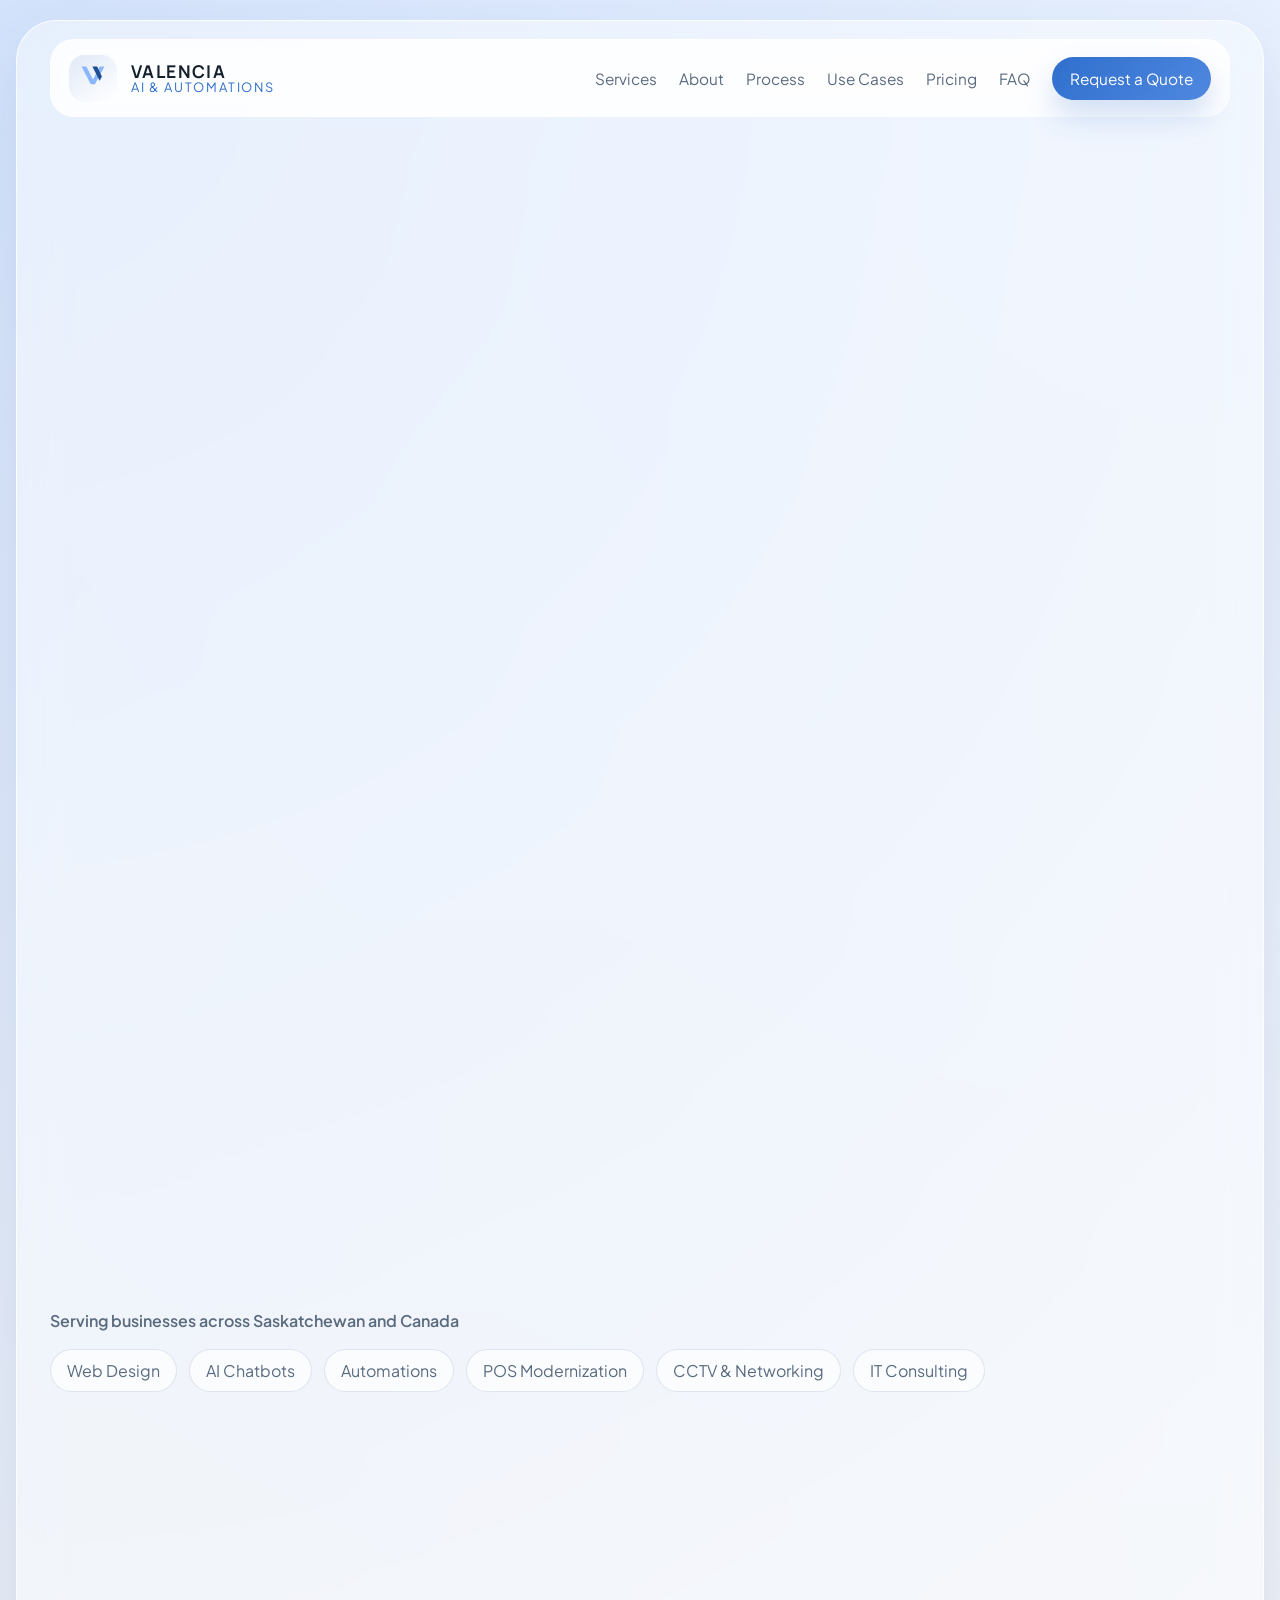
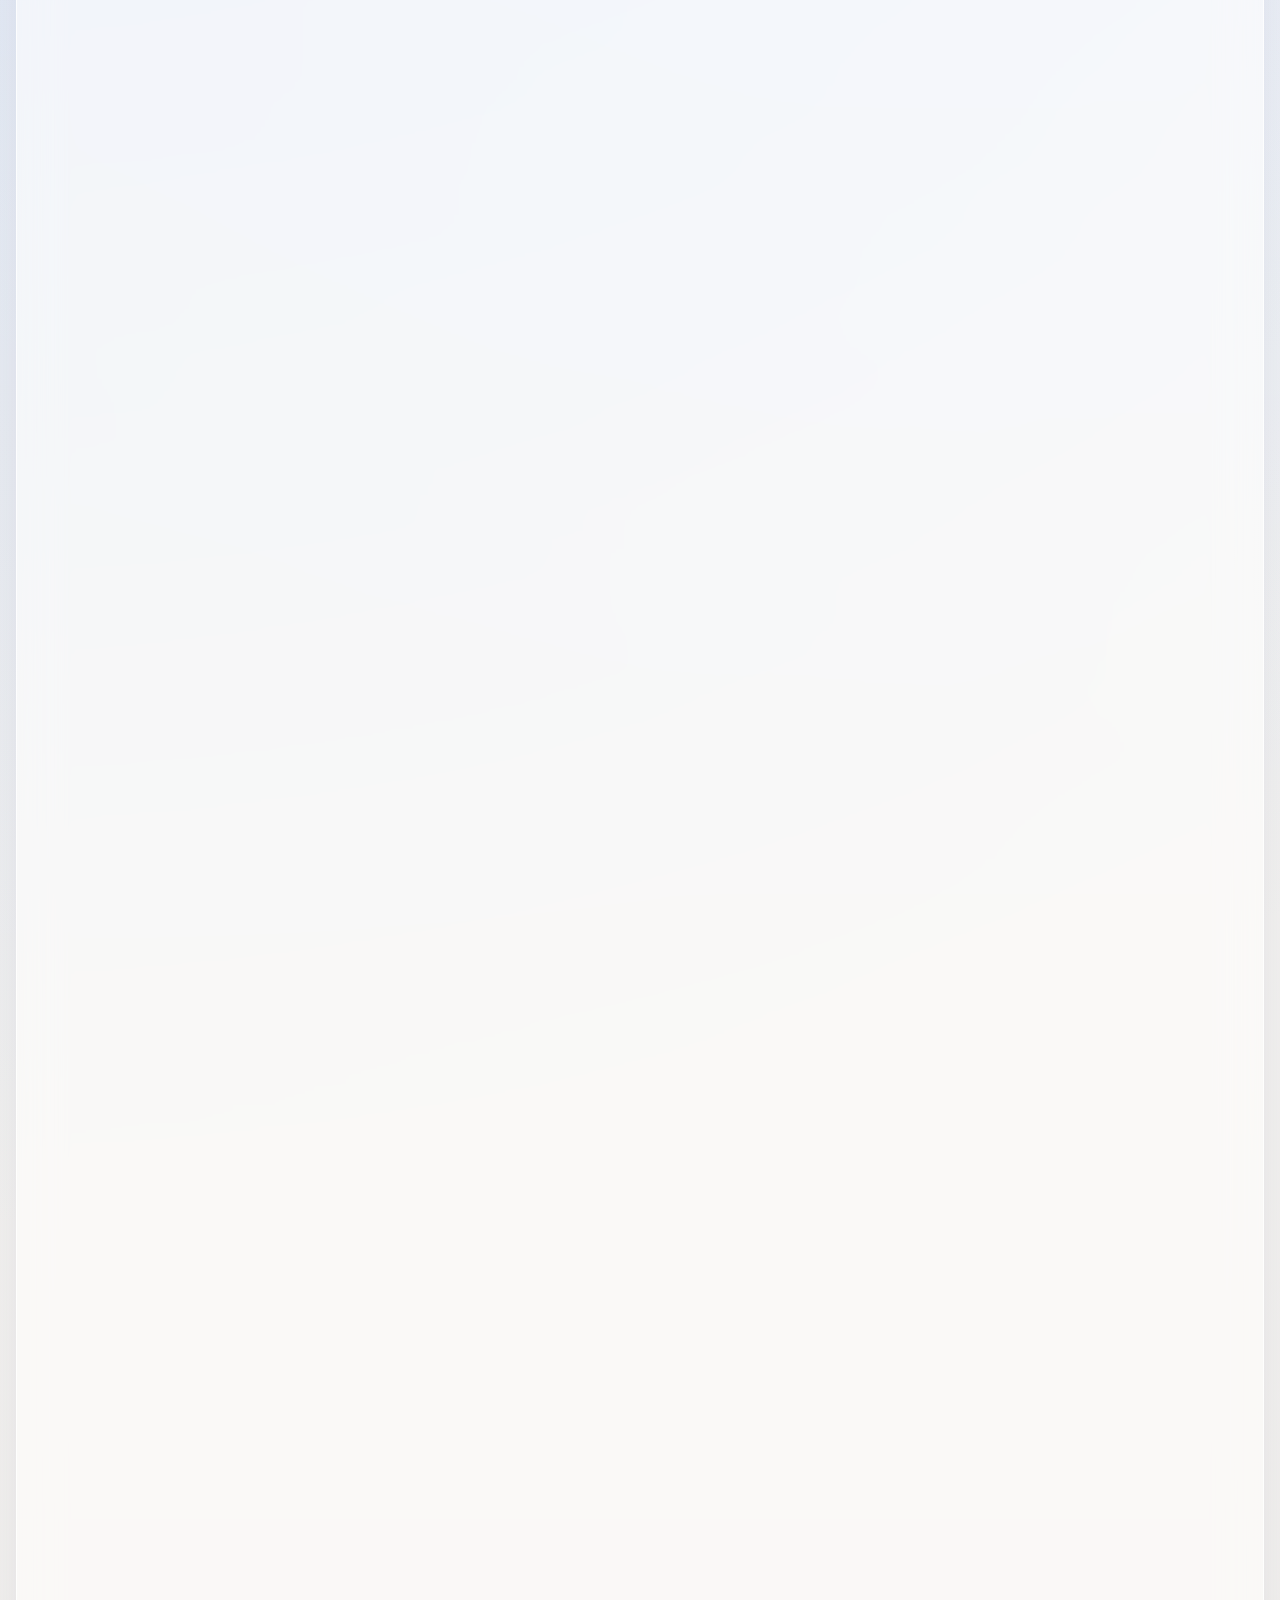
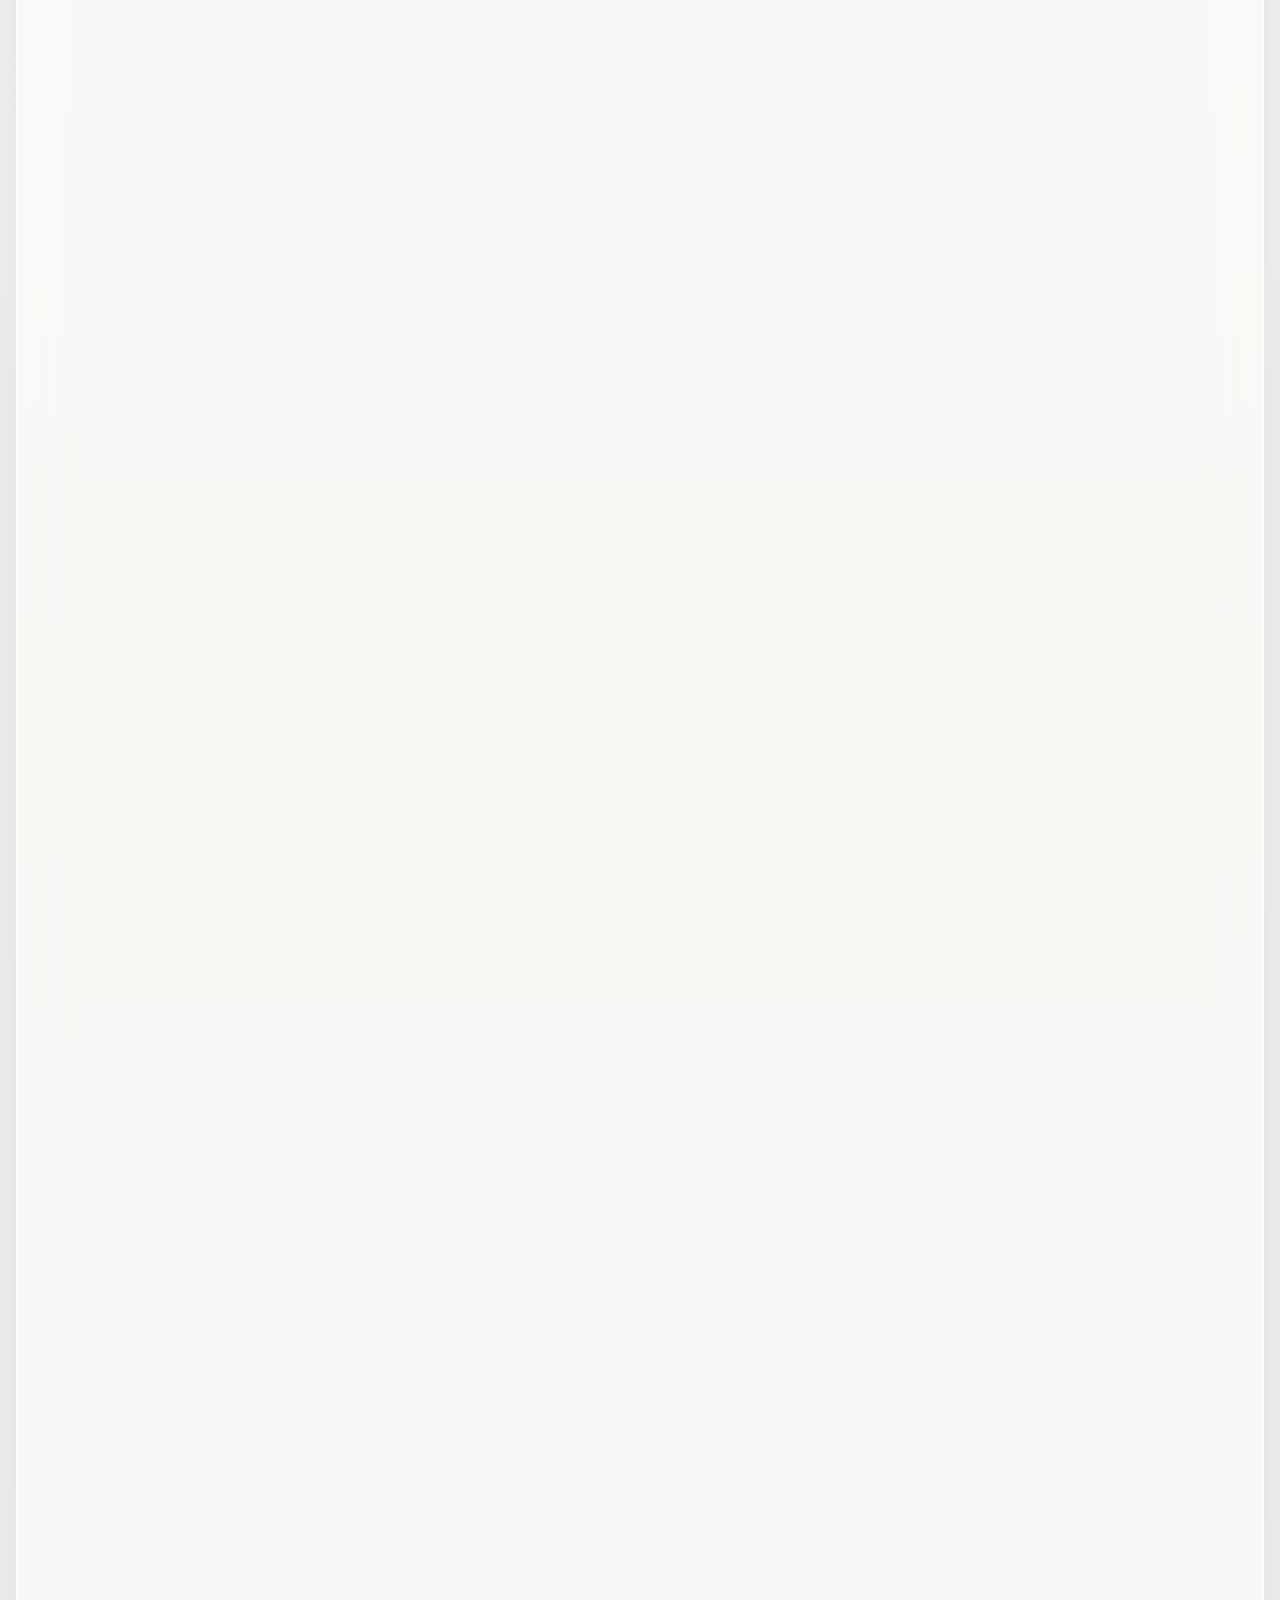
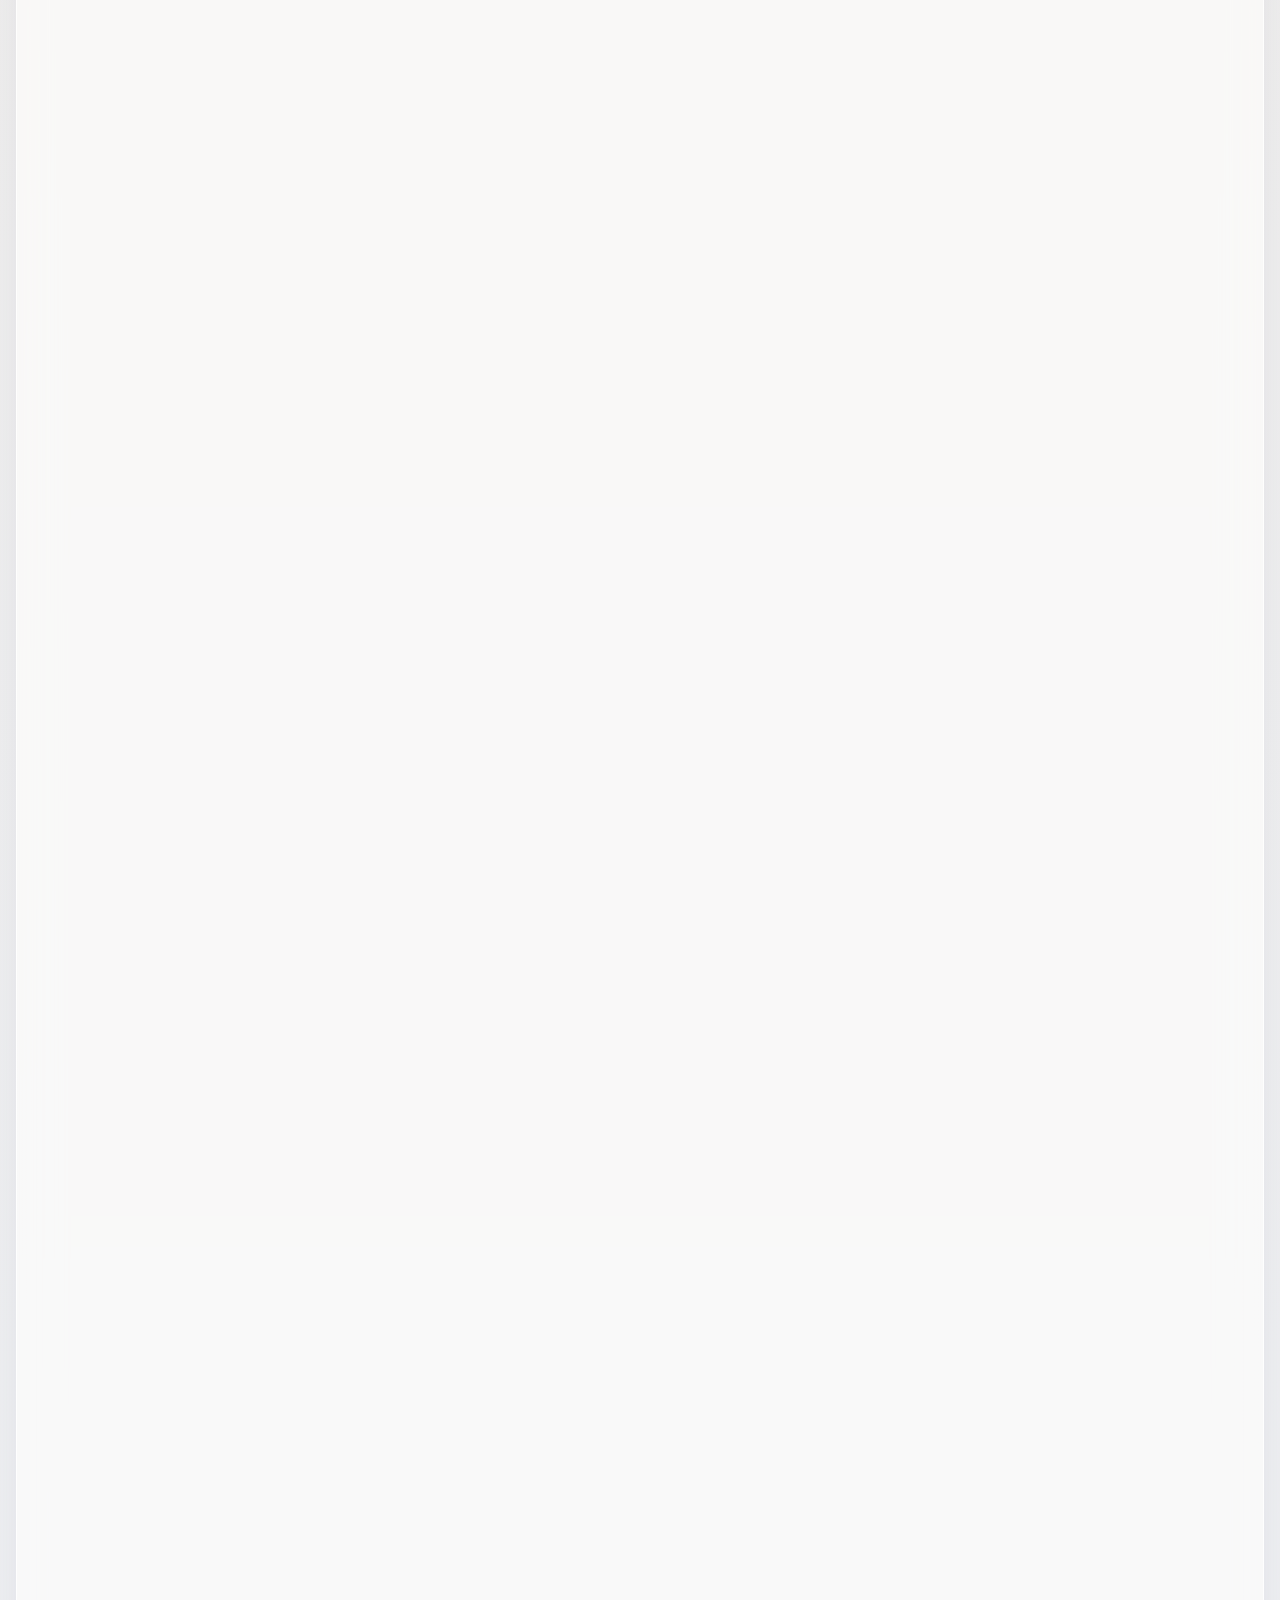
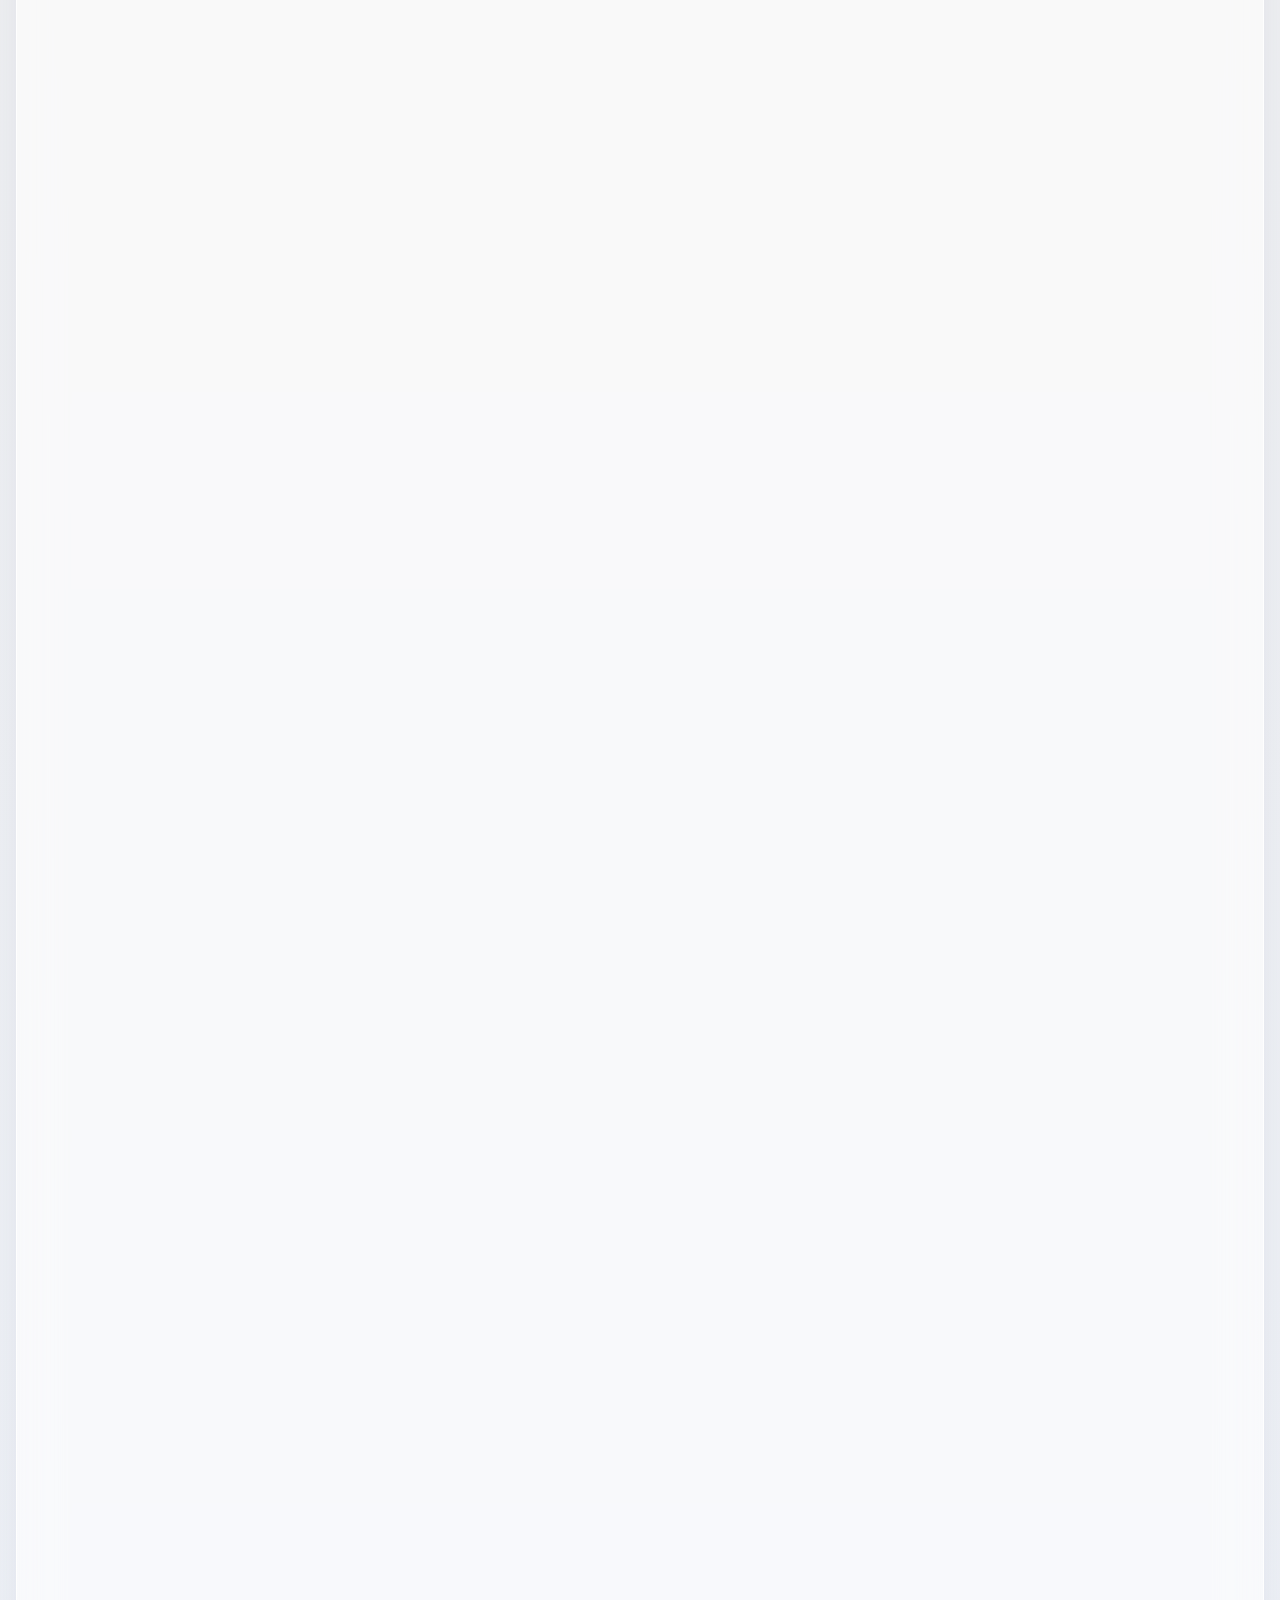
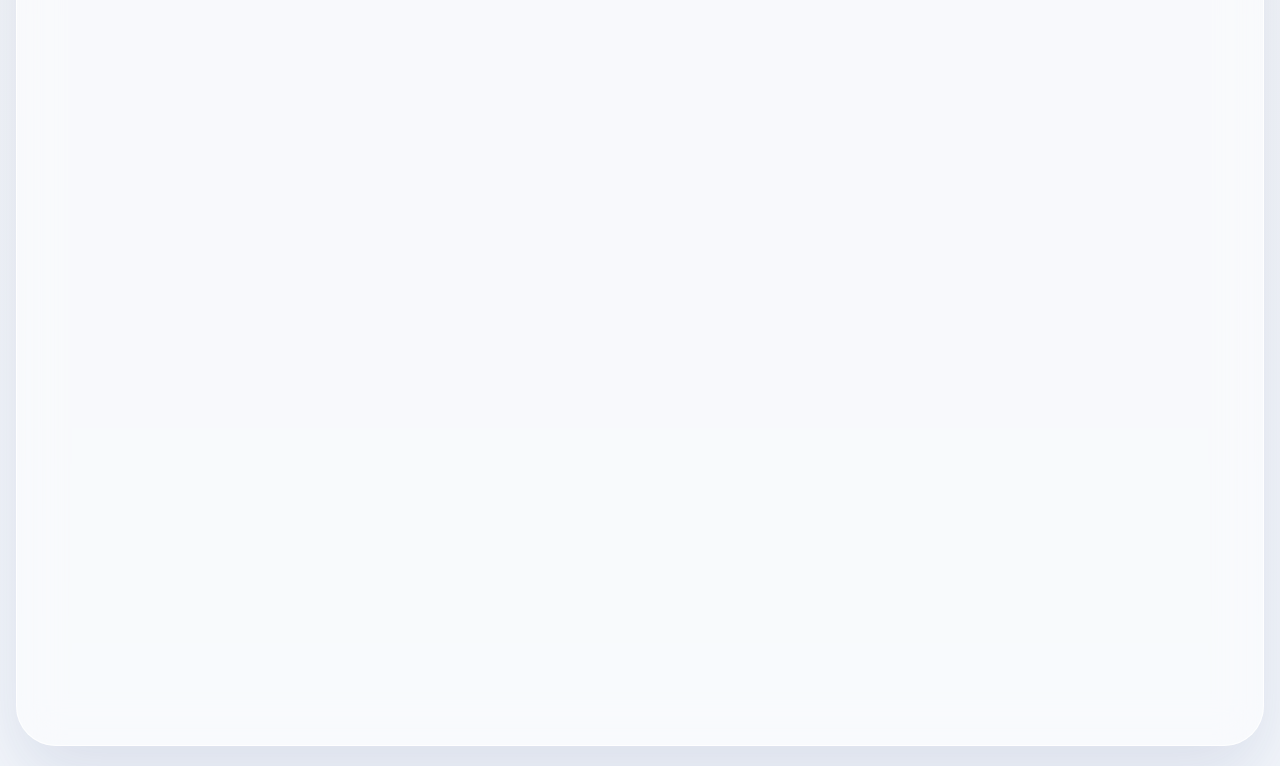
==== index.html @ fa6737b7 "Create Valencia AI & Automations website" ====
<!DOCTYPE html>
<html lang="en">
  <head>
    <meta charset="UTF-8" />
    <meta name="viewport" content="width=device-width, initial-scale=1.0" />
    <title>Valencia AI &amp; Automations</title>
    <meta
      name="description"
      content="Premium websites, AI chatbots, automations, and modern business systems for companies across Saskatchewan and Canada."
    />
    <link rel="preconnect" href="https://fonts.googleapis.com" />
    <link rel="preconnect" href="https://fonts.gstatic.com" crossorigin />
    <link
      href="https://fonts.googleapis.com/css2?family=Manrope:wght@500;600;700;800&family=Plus+Jakarta+Sans:wght@400;500;600;700&display=swap"
      rel="stylesheet"
    />
    <link rel="icon" href="./favicon.svg" type="image/svg+xml" />
    <link rel="stylesheet" href="./styles.css" />
  </head>
  <body>
    <div class="site-shell">
      <header class="site-header">
        <a class="brand" href="#top" aria-label="Valencia AI & Automations home">
          <span class="brand-mark" aria-hidden="true">
            <svg viewBox="0 0 88 72" role="img" aria-hidden="true">
              <path d="M8 8h15l21 41L65 8h15L50 64H37L8 8Z"></path>
              <path d="M42 8h15l15 31-7 14L42 8Z"></path>
            </svg>
          </span>
          <span class="brand-copy">
            <strong>Valencia</strong>
            <span>AI &amp; Automations</span>
          </span>
        </a>
        <button class="menu-toggle" type="button" aria-expanded="false" aria-controls="site-nav">
          <span></span>
          <span></span>
          <span></span>
          <span class="sr-only">Toggle navigation</span>
        </button>
        <nav class="site-nav" id="site-nav">
          <a href="#services">Services</a>
          <a href="#about">About</a>
          <a href="#process">Process</a>
          <a href="#use-cases">Use Cases</a>
          <a href="#pricing">Pricing</a>
          <a href="#faq">FAQ</a>
          <a href="#contact" class="nav-cta">Request a Quote</a>
        </nav>
      </header>

      <main id="top">
        <section class="hero section">
          <div class="hero-copy">
            <p class="eyebrow">Saskatchewan-based technology partner</p>
            <h1>Websites, AI, and business systems designed to make work feel lighter.</h1>
            <p class="hero-text">
              Valencia AI &amp; Automations helps Canadian businesses modernize how they show up,
              respond to customers, and run day to day operations with calm, dependable systems.
            </p>
            <div class="hero-actions">
              <a class="button button-primary" href="#contact">Request a Quote</a>
              <a class="button button-secondary" href="#services">View Services</a>
            </div>
            <ul class="hero-points" aria-label="Highlights">
              <li>Premium websites and lead capture systems</li>
              <li>AI chatbots and internal knowledge assistants</li>
              <li>Automation, POS, CCTV, networks, and IT support</li>
            </ul>
          </div>

          <div class="hero-visual" aria-hidden="true">
            <div class="hero-card brand-panel">
              <div class="panel-badge">Disciplined Systems</div>
              <div class="panel-mark">
                <svg viewBox="0 0 88 72">
                  <path d="M8 8h15l21 41L65 8h15L50 64H37L8 8Z"></path>
                  <path d="M42 8h15l15 31-7 14L42 8Z"></path>
                </svg>
              </div>
              <h2>Built for trust, speed, and operational clarity.</h2>
              <p>
                A lighter premium brand language with precise layouts, soft contrast, and a
                modern service stack for real business clients.
              </p>
              <div class="stat-grid">
                <article>
                  <strong>1 partner</strong>
                  <span>for website, AI, automation, and IT rollout</span>
                </article>
                <article>
                  <strong>4-step</strong>
                  <span>delivery process from discovery to support</span>
                </article>
              </div>
            </div>
            <div class="hero-card metrics-panel">
              <div class="metric">
                <span>Response speed</span>
                <strong>Faster replies with AI-assisted intake</strong>
              </div>
              <div class="metric">
                <span>Operations</span>
                <strong>Fewer manual tasks with automation workflows</strong>
              </div>
              <div class="metric">
                <span>Infrastructure</span>
                <strong>Modern setup for POS, CCTV, Wi-Fi, and office systems</strong>
              </div>
            </div>
          </div>
        </section>

        <section class="trust-strip">
          <p>Serving businesses across Saskatchewan and Canada</p>
          <div>
            <span>Web Design</span>
            <span>AI Chatbots</span>
            <span>Automations</span>
            <span>POS Modernization</span>
            <span>CCTV &amp; Networking</span>
            <span>IT Consulting</span>
          </div>
        </section>

        <section class="section two-column" id="about">
          <div class="section-heading">
            <p class="eyebrow">Positioning</p>
            <h2>Technology that saves time, sharpens operations, and makes your business easier to run.</h2>
          </div>
          <div class="intro-card">
            <p>
              Valencia AI &amp; Automations is an all-in-one technology and automation partner for
              businesses that want stronger systems without the confusion. We combine digital
              presence, AI tools, workflow improvements, and on-site technology support into one
              clear service model.
            </p>
            <p>
              Whether you need a better website, smarter customer response, a cleaner booking flow,
              or a reliable physical setup for your store or office, we help you move from patchwork
              tools to a more dependable business foundation.
            </p>
          </div>
        </section>

        <section class="section" id="services">
          <div class="section-heading split-heading">
            <div>
              <p class="eyebrow">Services</p>
              <h2>Practical solutions for growth, operations, and modern customer experience.</h2>
            </div>
            <p>
              Clear service blocks make it easier for business owners to see what fits now and what
              can scale later.
            </p>
          </div>
          <div class="service-grid">
            <article class="card">
              <h3>Website Design &amp; Development</h3>
              <p>Custom business websites that look polished, load quickly, and turn interest into leads.</p>
            </article>
            <article class="card">
              <h3>AI Chatbots</h3>
              <p>Customer-facing chat experiences that answer common questions and qualify inquiries.</p>
            </article>
            <article class="card">
              <h3>Workflow Automations</h3>
              <p>Automated follow-up, intake, notifications, routing, and task handoffs across your tools.</p>
            </article>
            <article class="card">
              <h3>POS Setup &amp; Modernization</h3>
              <p>Guidance and rollout support for smoother checkout, inventory flow, and retail operations.</p>
            </article>
            <article class="card">
              <h3>CCTV, Network &amp; Wi-Fi</h3>
              <p>Reliable setup for cameras, secure connectivity, and better day-to-day site coverage.</p>
            </article>
            <article class="card">
              <h3>IT Consultancy</h3>
              <p>Practical technology planning, system clean-up, and business process improvement support.</p>
            </article>
            <article class="card">
              <h3>Internal Knowledge Assistants</h3>
              <p>Internal AI helpers that surface procedures, answers, and team knowledge more quickly.</p>
            </article>
            <article class="card">
              <h3>Lead Capture &amp; Booking Systems</h3>
              <p>Quote forms, intake funnels, and scheduling flows that reduce friction for new clients.</p>
            </article>
          </div>
        </section>

        <section class="section" id="process">
          <div class="section-heading">
            <p class="eyebrow">How We Work</p>
            <h2>A disciplined process that keeps projects clear, calm, and launch-ready.</h2>
          </div>
          <div class="process-grid">
            <article class="step-card">
              <span>01</span>
              <h3>Discover</h3>
              <p>We map your business goals, pain points, systems, and customer flow before we recommend anything.</p>
            </article>
            <article class="step-card">
              <span>02</span>
              <h3>Design</h3>
              <p>We shape the site, automation logic, messaging, and service experience around what matters most.</p>
            </article>
            <article class="step-card">
              <span>03</span>
              <h3>Build</h3>
              <p>We implement the website, tools, and operational setup with a focus on reliability and usability.</p>
            </article>
            <article class="step-card">
              <span>04</span>
              <h3>Launch &amp; Support</h3>
              <p>We test, hand over clearly, and stay available for refinement, support, and future improvements.</p>
            </article>
          </div>
        </section>

        <section class="section" id="use-cases">
          <div class="section-heading split-heading">
            <div>
              <p class="eyebrow">Use Cases</p>
              <h2>Examples of where Valencia fits into real businesses.</h2>
            </div>
            <p>
              These scenarios are designed for small businesses, retail, clinics, offices, local
              service providers, and startups that want stronger systems without enterprise complexity.
            </p>
          </div>
          <div class="use-case-grid">
            <article class="case-card featured">
              <h3>Lead Capture Website for a Local Service Business</h3>
              <p>
                A cleaner website with stronger positioning, quote intake, and mobile-first calls to
                action that bring more inquiries into one organized pipeline.
              </p>
            </article>
            <article class="case-card">
              <h3>AI Chatbot for Customer Inquiries</h3>
              <p>Handle FAQs, service questions, and first-response support without making clients wait.</p>
            </article>
            <article class="case-card">
              <h3>Appointment Booking Automation</h3>
              <p>Reduce manual back-and-forth with booking, confirmation, and reminder workflows.</p>
            </article>
            <article class="case-card">
              <h3>Internal Staff Knowledge Assistant</h3>
              <p>Give staff quicker access to procedures, pricing references, onboarding notes, and answers.</p>
            </article>
            <article class="case-card">
              <h3>POS Modernization</h3>
              <p>Improve checkout operations and support better visibility across retail workflows.</p>
            </article>
            <article class="case-card">
              <h3>CCTV &amp; Network Setup for Offices or Stores</h3>
              <p>Combine security, connectivity, and day-to-day reliability into one practical rollout.</p>
            </article>
          </div>
        </section>

        <section class="section benefits-section">
          <div class="section-heading">
            <p class="eyebrow">Why Valencia</p>
            <h2>Modern capability without the heavy, overcomplicated experience.</h2>
          </div>
          <div class="benefit-grid">
            <article class="benefit-card">
              <h3>Fewer manual tasks</h3>
              <p>Automations remove repeat work so your team can stay focused on higher-value tasks.</p>
            </article>
            <article class="benefit-card">
              <h3>Faster customer response</h3>
              <p>Better intake, booking, and chatbot workflows help you reply faster and more consistently.</p>
            </article>
            <article class="benefit-card">
              <h3>Clearer business systems</h3>
              <p>We connect what matters and reduce the clutter that slows down daily operations.</p>
            </article>
            <article class="benefit-card">
              <h3>Stronger digital presence</h3>
              <p>A premium website gives your business more credibility from the first click.</p>
            </article>
            <article class="benefit-card">
              <h3>Reliable ongoing support</h3>
              <p>You get a partner who can continue improving the systems after launch, not just deliver and disappear.</p>
            </article>
          </div>
        </section>

        <section class="section" id="pricing">
          <div class="section-heading split-heading">
            <div>
              <p class="eyebrow">Starter Packages</p>
              <h2>Simple starting points that can grow with your business.</h2>
            </div>
            <p>Clear package framing helps clients choose a practical first step without decision fatigue.</p>
          </div>
          <div class="pricing-grid">
            <article class="price-card">
              <div>
                <h3>Website Starter</h3>
                <p class="price-tag">Starting at $1,500+</p>
              </div>
              <p>Ideal for businesses that need a premium website, clear messaging, and lead-focused pages.</p>
              <ul>
                <li>Responsive multi-section site</li>
                <li>Lead form and CTA structure</li>
                <li>Launch-ready polish</li>
              </ul>
            </article>
            <article class="price-card featured-price">
              <div>
                <h3>Automation Starter</h3>
                <p class="price-tag">Starting at $900+</p>
              </div>
              <p>Best for reducing manual work with intake, notifications, booking, and admin automations.</p>
              <ul>
                <li>Workflow mapping</li>
                <li>One or more automations</li>
                <li>Testing and refinement</li>
              </ul>
            </article>
            <article class="price-card">
              <div>
                <h3>Chatbot Starter</h3>
                <p class="price-tag">Starting at $1,200+</p>
              </div>
              <p>Perfect for businesses that want faster customer response and better question handling.</p>
              <ul>
                <li>FAQ and support setup</li>
                <li>Brand-aligned responses</li>
                <li>Website integration</li>
              </ul>
            </article>
            <article class="price-card">
              <div>
                <h3>IT / Site Setup Starter</h3>
                <p class="price-tag">Custom quote</p>
              </div>
              <p>For offices and retail spaces needing network, Wi-Fi, POS, CCTV, or operational setup help.</p>
              <ul>
                <li>On-site assessment</li>
                <li>Setup recommendations</li>
                <li>Implementation support</li>
              </ul>
            </article>
          </div>
        </section>

        <section class="section faq-section" id="faq">
          <div class="section-heading">
            <p class="eyebrow">FAQ</p>
            <h2>Questions business owners often ask before getting started.</h2>
          </div>
          <div class="faq-list">
            <details>
              <summary>Do you work with small local businesses?</summary>
              <p>Yes. Valencia is designed to support small businesses, offices, clinics, stores, and service companies that want stronger systems without a bloated process.</p>
            </details>
            <details>
              <summary>Can you help if we need both a website and automation?</summary>
              <p>Yes. Many projects combine digital presence, lead capture, booking, and internal workflow improvements into one coordinated rollout.</p>
            </details>
            <details>
              <summary>Do you only work in Saskatchewan?</summary>
              <p>Valencia is based in Saskatchewan and serves businesses locally as well as across Canada, depending on the service mix.</p>
            </details>
            <details>
              <summary>Can you support physical technology setup too?</summary>
              <p>Yes. That includes POS support, CCTV installation guidance, networking, Wi-Fi setup, and practical IT consulting.</p>
            </details>
            <details>
              <summary>What if I am not technical?</summary>
              <p>That is exactly who this is built for. The process stays clear, jargon is kept to a minimum, and recommendations are explained in plain language.</p>
            </details>
          </div>
        </section>

        <section class="section contact-section" id="contact">
          <div class="contact-panel">
            <div class="contact-copy">
              <p class="eyebrow">Contact</p>
              <h2>Start with a clear conversation about what your business needs next.</h2>
              <p>
                Whether you need a premium website, a smarter workflow, or a more modern business
                setup, Valencia AI &amp; Automations can help you plan the right first step.
              </p>
              <div class="contact-points">
                <p><strong>Location:</strong> Saskatchewan, Canada</p>
                <p><strong>Email:</strong> hello@valenciaai.ca</p>
                <p><strong>Phone:</strong> (306) 555-0198</p>
              </div>
            </div>
            <form class="contact-form">
              <label>
                Name
                <input type="text" name="name" placeholder="Your name" />
              </label>
              <label>
                Business
                <input type="text" name="business" placeholder="Business name" />
              </label>
              <label>
                Email
                <input type="email" name="email" placeholder="you@example.com" />
              </label>
              <label>
                What do you need help with?
                <textarea
                  name="message"
                  rows="5"
                  placeholder="Tell us about your website, automation, chatbot, IT, or systems project."
                ></textarea>
              </label>
              <button class="button button-primary" type="submit">Request a Quote</button>
              <p class="form-note">This demo form is ready to connect to your preferred email or CRM workflow.</p>
            </form>
          </div>
        </section>
      </main>

      <footer class="site-footer">
        <div>
          <a class="brand footer-brand" href="#top">
            <span class="brand-mark" aria-hidden="true">
              <svg viewBox="0 0 88 72">
                <path d="M8 8h15l21 41L65 8h15L50 64H37L8 8Z"></path>
                <path d="M42 8h15l15 31-7 14L42 8Z"></path>
              </svg>
            </span>
            <span class="brand-copy">
              <strong>Valencia</strong>
              <span>AI &amp; Automations</span>
            </span>
          </a>
          <p>Modern systems for businesses that want calm, capable growth.</p>
        </div>
        <div class="footer-links">
          <a href="#services">Services</a>
          <a href="#pricing">Pricing</a>
          <a href="#faq">FAQ</a>
          <a href="#contact">Contact</a>
        </div>
      </footer>
    </div>

    <script src="./script.js"></script>
  </body>
</html>
---- styles.css ----
:root {
  --bg: #f5f2ee;
  --surface: rgba(255, 255, 255, 0.78);
  --surface-strong: #ffffff;
  --surface-muted: #eef4fb;
  --text: #15202d;
  --text-soft: #5a6b7f;
  --line: rgba(79, 114, 160, 0.16);
  --blue: #2f6fcd;
  --blue-soft: #8bb7ff;
  --blue-deep: #1f4d92;
  --shadow: 0 30px 70px rgba(38, 69, 120, 0.12);
  --radius-lg: 32px;
  --radius-md: 22px;
  --radius-sm: 16px;
  --max-width: 1180px;
}

* {
  box-sizing: border-box;
}

html {
  scroll-behavior: smooth;
}

body {
  margin: 0;
  font-family: "Plus Jakarta Sans", sans-serif;
  color: var(--text);
  background:
    radial-gradient(circle at top left, rgba(139, 183, 255, 0.36), transparent 32%),
    radial-gradient(circle at top right, rgba(255, 255, 255, 0.85), transparent 28%),
    linear-gradient(180deg, #fbfaf8 0%, #f5f2ee 45%, #f3f6fb 100%);
}

img,
svg {
  display: block;
  max-width: 100%;
}

a {
  color: inherit;
  text-decoration: none;
}

button,
input,
textarea {
  font: inherit;
}

.sr-only {
  position: absolute;
  width: 1px;
  height: 1px;
  padding: 0;
  margin: -1px;
  overflow: hidden;
  clip: rect(0, 0, 0, 0);
  border: 0;
}

.site-shell {
  width: min(calc(100% - 32px), 1320px);
  margin: 20px auto;
  border: 1px solid rgba(255, 255, 255, 0.75);
  border-radius: 40px;
  background: rgba(255, 255, 255, 0.44);
  backdrop-filter: blur(22px);
  box-shadow: var(--shadow);
  overflow: clip;
}

.site-header,
.section,
.site-footer,
.trust-strip {
  width: min(calc(100% - 40px), var(--max-width));
  margin: 0 auto;
}

.site-header {
  position: sticky;
  top: 14px;
  z-index: 30;
  margin-top: 18px;
  display: flex;
  align-items: center;
  justify-content: space-between;
  padding: 14px 18px;
  border: 1px solid rgba(255, 255, 255, 0.75);
  border-radius: 24px;
  background: rgba(255, 255, 255, 0.82);
  backdrop-filter: blur(18px);
}

.brand {
  display: inline-flex;
  gap: 14px;
  align-items: center;
}

.brand-mark {
  width: 48px;
  height: 48px;
  padding: 10px;
  border-radius: 16px;
  background: linear-gradient(145deg, rgba(49, 110, 204, 0.14), rgba(255, 255, 255, 0.95));
  box-shadow: inset 0 1px 0 rgba(255, 255, 255, 0.8);
}

.brand-mark path:first-child {
  fill: var(--blue-soft);
}

.brand-mark path:last-child {
  fill: var(--blue-deep);
}

.brand-copy {
  display: flex;
  flex-direction: column;
  line-height: 1.05;
}

.brand-copy strong {
  font-family: "Manrope", sans-serif;
  font-size: 1.1rem;
  letter-spacing: 0.08em;
  text-transform: uppercase;
}

.brand-copy span {
  color: var(--blue);
  font-size: 0.8rem;
  letter-spacing: 0.14em;
  text-transform: uppercase;
}

.site-nav {
  display: flex;
  gap: 22px;
  align-items: center;
  color: var(--text-soft);
  font-size: 0.96rem;
}

.site-nav a:hover,
.site-nav a:focus-visible {
  color: var(--text);
}

.nav-cta {
  padding: 12px 18px;
  border-radius: 999px;
  background: linear-gradient(135deg, var(--blue), #4f88e0);
  color: white;
  box-shadow: 0 16px 30px rgba(47, 111, 205, 0.22);
}

.menu-toggle {
  display: none;
  padding: 10px;
  border: 0;
  border-radius: 12px;
  background: #eef4fb;
}

.menu-toggle span {
  display: block;
  width: 20px;
  height: 2px;
  margin: 4px 0;
  background: var(--text);
}

.section {
  padding: 88px 0;
}

.hero {
  display: grid;
  grid-template-columns: 1.02fr 0.98fr;
  gap: 34px;
  align-items: center;
  padding-top: 72px;
}

.eyebrow {
  margin: 0 0 14px;
  color: var(--blue);
  font-size: 0.82rem;
  font-weight: 700;
  letter-spacing: 0.16em;
  text-transform: uppercase;
}

.hero h1,
.section-heading h2,
.hero-card h2,
.contact-copy h2 {
  margin: 0;
  font-family: "Manrope", sans-serif;
  line-height: 1.02;
}

.hero h1 {
  font-size: clamp(3rem, 7vw, 5.4rem);
  max-width: 10.5ch;
  letter-spacing: -0.05em;
}

.hero-text,
.intro-card p,
.split-heading p,
.card p,
.step-card p,
.case-card p,
.benefit-card p,
.price-card p,
.faq-list p,
.contact-copy p,
.form-note {
  color: var(--text-soft);
  line-height: 1.72;
}

.hero-text {
  font-size: 1.06rem;
  max-width: 57ch;
  margin: 22px 0 28px;
}

.hero-actions {
  display: flex;
  gap: 14px;
  flex-wrap: wrap;
}

.button {
  display: inline-flex;
  align-items: center;
  justify-content: center;
  min-height: 52px;
  padding: 0 22px;
  border-radius: 999px;
  border: 1px solid transparent;
  transition: transform 180ms ease, box-shadow 180ms ease, background 180ms ease;
}

.button:hover,
.button:focus-visible {
  transform: translateY(-1px);
}

.button-primary {
  background: linear-gradient(135deg, var(--blue), #5c92e7);
  color: #fff;
  box-shadow: 0 20px 34px rgba(47, 111, 205, 0.22);
}

.button-secondary {
  border-color: rgba(47, 111, 205, 0.16);
  background: rgba(255, 255, 255, 0.72);
}

.hero-points {
  display: grid;
  gap: 10px;
  margin: 28px 0 0;
  padding: 0;
  list-style: none;
  color: var(--text);
}

.hero-points li {
  position: relative;
  padding-left: 24px;
}

.hero-points li::before {
  content: "";
  position: absolute;
  top: 11px;
  left: 0;
  width: 10px;
  height: 10px;
  border-radius: 999px;
  background: linear-gradient(180deg, var(--blue-soft), var(--blue));
}

.hero-visual {
  position: relative;
  display: grid;
  gap: 20px;
}

.hero-card,
.intro-card,
.card,
.step-card,
.case-card,
.benefit-card,
.price-card,
.contact-panel,
.faq-list details {
  border: 1px solid rgba(255, 255, 255, 0.78);
  border-radius: var(--radius-lg);
  background: var(--surface);
  box-shadow: var(--shadow);
}

.hero-card {
  padding: 30px;
}

.brand-panel {
  position: relative;
  overflow: hidden;
}

.brand-panel::after {
  content: "";
  position: absolute;
  inset: auto -10% -30% auto;
  width: 240px;
  height: 240px;
  border-radius: 50%;
  background: radial-gradient(circle, rgba(139, 183, 255, 0.25), transparent 68%);
}

.panel-badge {
  display: inline-block;
  padding: 10px 14px;
  border-radius: 999px;
  background: #eef5ff;
  color: var(--blue-deep);
  font-size: 0.82rem;
  font-weight: 700;
  letter-spacing: 0.08em;
  text-transform: uppercase;
}

.panel-mark {
  width: 90px;
  margin: 26px 0 22px;
}

.panel-mark path:first-child {
  fill: var(--blue-soft);
}

.panel-mark path:last-child {
  fill: var(--blue-deep);
}

.hero-card h2 {
  font-size: clamp(1.85rem, 4vw, 2.7rem);
  max-width: 12ch;
  letter-spacing: -0.04em;
}

.brand-panel p {
  max-width: 50ch;
}

.stat-grid {
  display: grid;
  grid-template-columns: repeat(2, minmax(0, 1fr));
  gap: 16px;
  margin-top: 26px;
}

.stat-grid article,
.metric {
  padding: 18px;
  border-radius: 22px;
  background: rgba(255, 255, 255, 0.76);
  border: 1px solid rgba(47, 111, 205, 0.08);
}

.stat-grid strong,
.metric strong {
  display: block;
  font-family: "Manrope", sans-serif;
  font-size: 1.14rem;
}

.stat-grid span,
.metric span {
  display: block;
  margin-top: 6px;
  color: var(--text-soft);
  line-height: 1.5;
}

.metrics-panel {
  display: grid;
  gap: 14px;
}

.trust-strip {
  display: grid;
  gap: 18px;
  padding: 26px 0 0;
  color: var(--text-soft);
}

.trust-strip p {
  margin: 0;
  font-weight: 600;
}

.trust-strip div {
  display: flex;
  flex-wrap: wrap;
  gap: 12px;
}

.trust-strip span {
  padding: 10px 16px;
  border: 1px solid var(--line);
  border-radius: 999px;
  background: rgba(255, 255, 255, 0.66);
}

.two-column {
  display: grid;
  grid-template-columns: 0.9fr 1.1fr;
  gap: 26px;
  align-items: start;
}

.section-heading {
  display: grid;
  gap: 14px;
  margin-bottom: 32px;
}

.section-heading h2,
.contact-copy h2 {
  font-size: clamp(2.2rem, 5vw, 3.5rem);
  letter-spacing: -0.05em;
  max-width: 13ch;
}

.split-heading {
  grid-template-columns: 1.3fr 0.7fr;
  align-items: end;
}

.intro-card {
  padding: 30px;
}

.service-grid,
.process-grid,
.use-case-grid,
.benefit-grid,
.pricing-grid {
  display: grid;
  gap: 18px;
}

.service-grid {
  grid-template-columns: repeat(4, minmax(0, 1fr));
}

.process-grid {
  grid-template-columns: repeat(4, minmax(0, 1fr));
}

.use-case-grid,
.pricing-grid {
  grid-template-columns: repeat(2, minmax(0, 1fr));
}

.benefit-grid {
  grid-template-columns: repeat(5, minmax(0, 1fr));
}

.card,
.step-card,
.case-card,
.benefit-card,
.price-card {
  padding: 28px;
}

.card h3,
.step-card h3,
.case-card h3,
.benefit-card h3,
.price-card h3 {
  margin: 0 0 10px;
  font-family: "Manrope", sans-serif;
  font-size: 1.22rem;
  letter-spacing: -0.03em;
}

.step-card span {
  display: inline-flex;
  align-items: center;
  justify-content: center;
  width: 46px;
  height: 46px;
  margin-bottom: 18px;
  border-radius: 14px;
  background: linear-gradient(180deg, rgba(139, 183, 255, 0.3), rgba(47, 111, 205, 0.14));
  color: var(--blue-deep);
  font-weight: 800;
}

.featured {
  background: linear-gradient(180deg, rgba(238, 244, 251, 0.92), rgba(255, 255, 255, 0.84));
}

.benefits-section {
  padding-bottom: 20px;
}

.benefit-card {
  min-height: 100%;
}

.price-card ul {
  display: grid;
  gap: 8px;
  margin: 20px 0 0;
  padding-left: 18px;
  color: var(--text-soft);
}

.featured-price {
  position: relative;
  background: linear-gradient(180deg, rgba(241, 247, 255, 0.96), rgba(255, 255, 255, 0.88));
}

.featured-price::before {
  content: "Most Requested";
  position: absolute;
  top: 20px;
  right: 20px;
  padding: 8px 12px;
  border-radius: 999px;
  background: #e8f1ff;
  color: var(--blue-deep);
  font-size: 0.75rem;
  font-weight: 800;
  letter-spacing: 0.08em;
  text-transform: uppercase;
}

.price-tag {
  margin: 8px 0 0;
  color: var(--blue-deep);
  font-weight: 700;
}

.faq-list {
  display: grid;
  gap: 14px;
}

.faq-list details {
  padding: 22px 24px;
}

.faq-list summary {
  cursor: pointer;
  list-style: none;
  font-family: "Manrope", sans-serif;
  font-size: 1.08rem;
  font-weight: 700;
}

.faq-list summary::-webkit-details-marker {
  display: none;
}

.faq-list details p {
  margin: 14px 0 0;
}

.contact-panel {
  display: grid;
  grid-template-columns: 0.9fr 1.1fr;
  gap: 28px;
  padding: 34px;
}

.contact-points {
  display: grid;
  gap: 10px;
  margin-top: 24px;
}

.contact-form {
  display: grid;
  gap: 16px;
  padding: 28px;
  border-radius: var(--radius-md);
  background: rgba(255, 255, 255, 0.82);
}

.contact-form label {
  display: grid;
  gap: 8px;
  font-weight: 600;
}

.contact-form input,
.contact-form textarea {
  width: 100%;
  padding: 14px 16px;
  border: 1px solid rgba(47, 111, 205, 0.14);
  border-radius: 16px;
  background: #fdfefe;
  color: var(--text);
}

.contact-form input:focus,
.contact-form textarea:focus {
  outline: 2px solid rgba(47, 111, 205, 0.22);
  border-color: rgba(47, 111, 205, 0.28);
}

.site-footer {
  display: flex;
  justify-content: space-between;
  gap: 22px;
  padding: 32px 0 40px;
  color: var(--text-soft);
}

.footer-brand {
  margin-bottom: 12px;
}

.footer-links {
  display: flex;
  gap: 20px;
  align-items: start;
  flex-wrap: wrap;
}

.is-ready .hero-copy,
.is-ready .hero-visual,
.is-ready .section-heading,
.is-ready .intro-card,
.is-ready .service-grid,
.is-ready .process-grid,
.is-ready .use-case-grid,
.is-ready .benefit-grid,
.is-ready .pricing-grid,
.is-ready .faq-list,
.is-ready .contact-panel,
.is-ready .site-footer {
  opacity: 0;
  transform: translateY(24px);
  transition: opacity 560ms ease, transform 560ms ease;
}

.is-visible {
  opacity: 1;
  transform: translateY(0);
}

@media (max-width: 1120px) {
  .hero,
  .two-column,
  .contact-panel,
  .split-heading,
  .service-grid,
  .process-grid,
  .benefit-grid {
    grid-template-columns: repeat(2, minmax(0, 1fr));
  }

  .use-case-grid,
  .pricing-grid {
    grid-template-columns: 1fr;
  }

  .benefit-grid {
    grid-template-columns: repeat(2, minmax(0, 1fr));
  }
}

@media (max-width: 820px) {
  .site-shell {
    width: min(calc(100% - 20px), 1320px);
    margin: 10px auto;
    border-radius: 28px;
  }

  .site-header,
  .section,
  .site-footer,
  .trust-strip {
    width: min(calc(100% - 24px), var(--max-width));
  }

  .menu-toggle {
    display: inline-block;
  }

  .site-nav {
    position: absolute;
    top: calc(100% + 10px);
    left: 0;
    right: 0;
    display: none;
    flex-direction: column;
    align-items: stretch;
    padding: 18px;
    border-radius: 24px;
    background: rgba(255, 255, 255, 0.95);
    box-shadow: var(--shadow);
  }

  .site-nav.is-open {
    display: flex;
  }

  .hero,
  .two-column,
  .split-heading,
  .service-grid,
  .process-grid,
  .benefit-grid,
  .contact-panel {
    grid-template-columns: 1fr;
  }

  .hero {
    padding-top: 42px;
  }

  .hero h1 {
    max-width: 12ch;
  }

  .stat-grid {
    grid-template-columns: 1fr;
  }

  .site-footer {
    flex-direction: column;
  }
}

@media (prefers-reduced-motion: reduce) {
  html {
    scroll-behavior: auto;
  }

  .button,
  .is-ready .hero-copy,
  .is-ready .hero-visual,
  .is-ready .section-heading,
  .is-ready .intro-card,
  .is-ready .service-grid,
  .is-ready .process-grid,
  .is-ready .use-case-grid,
  .is-ready .benefit-grid,
  .is-ready .pricing-grid,
  .is-ready .faq-list,
  .is-ready .contact-panel,
  .is-ready .site-footer {
    transition: none;
  }
}
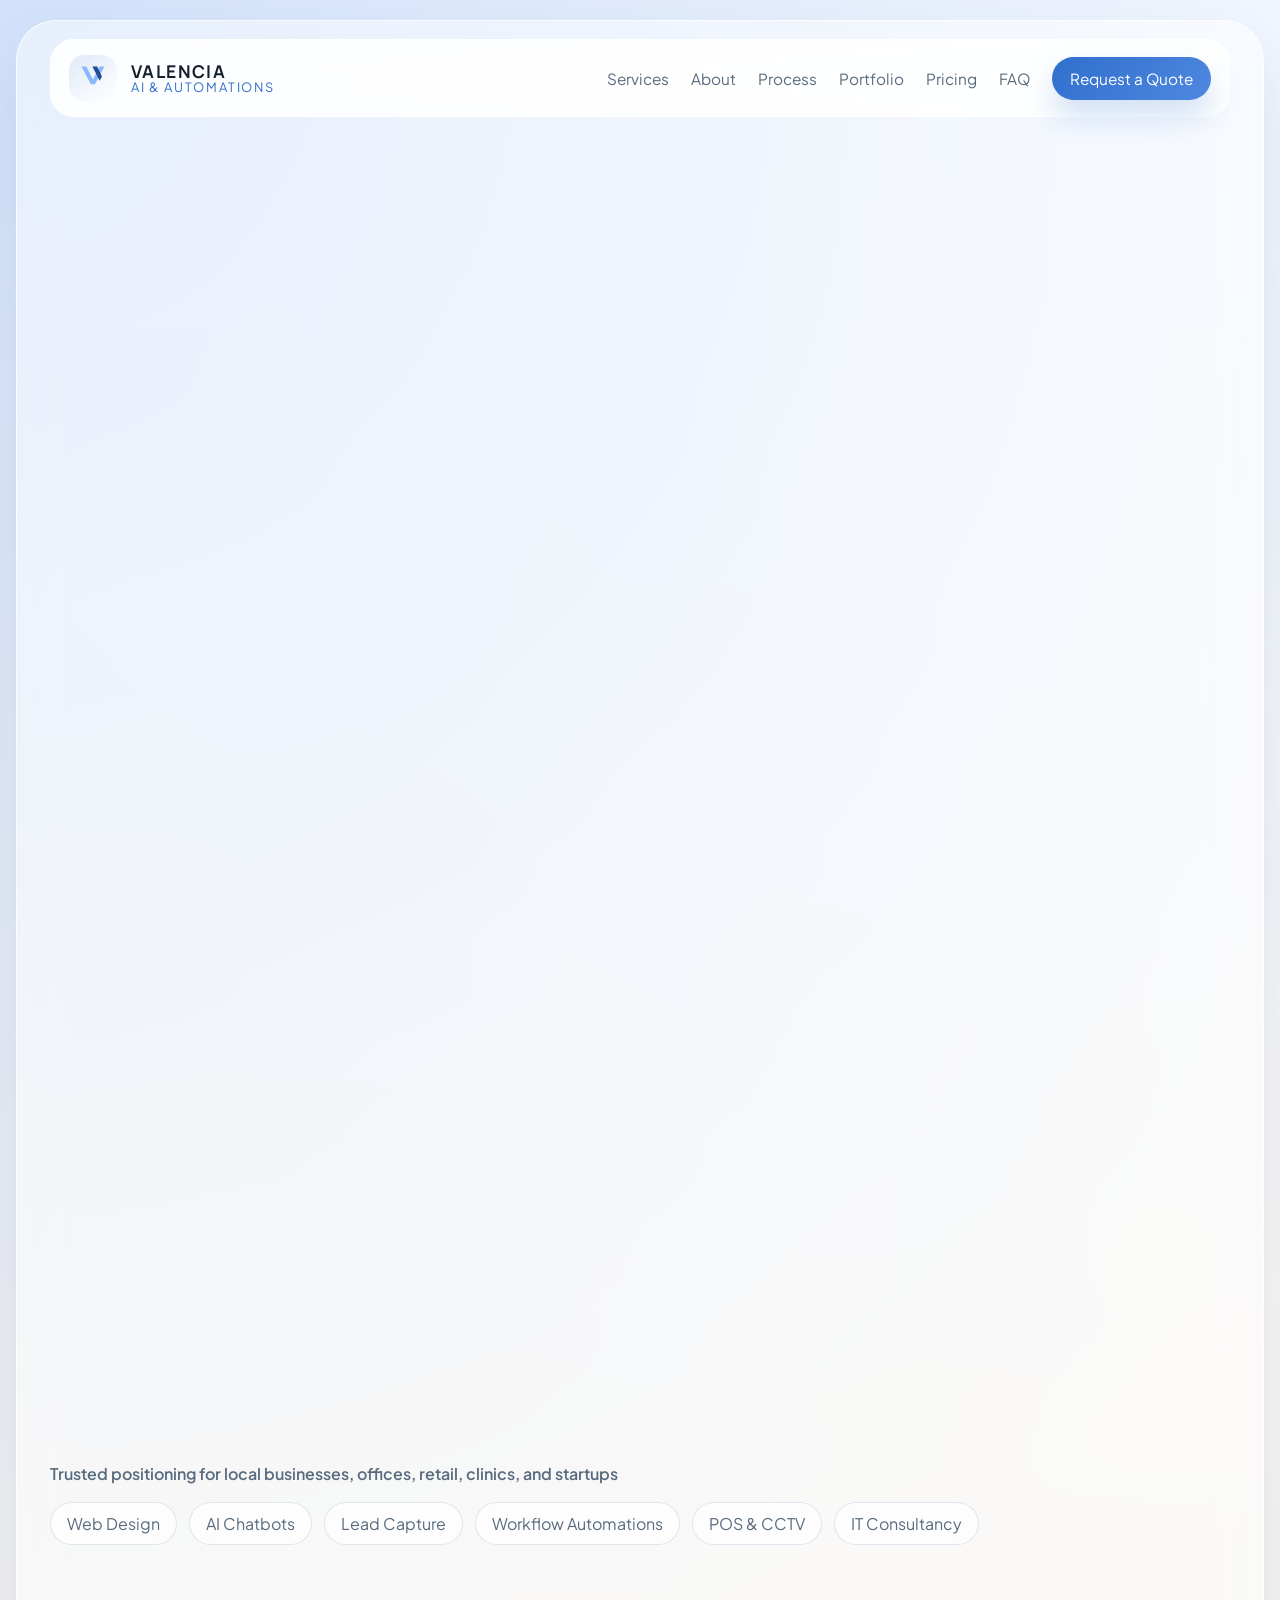
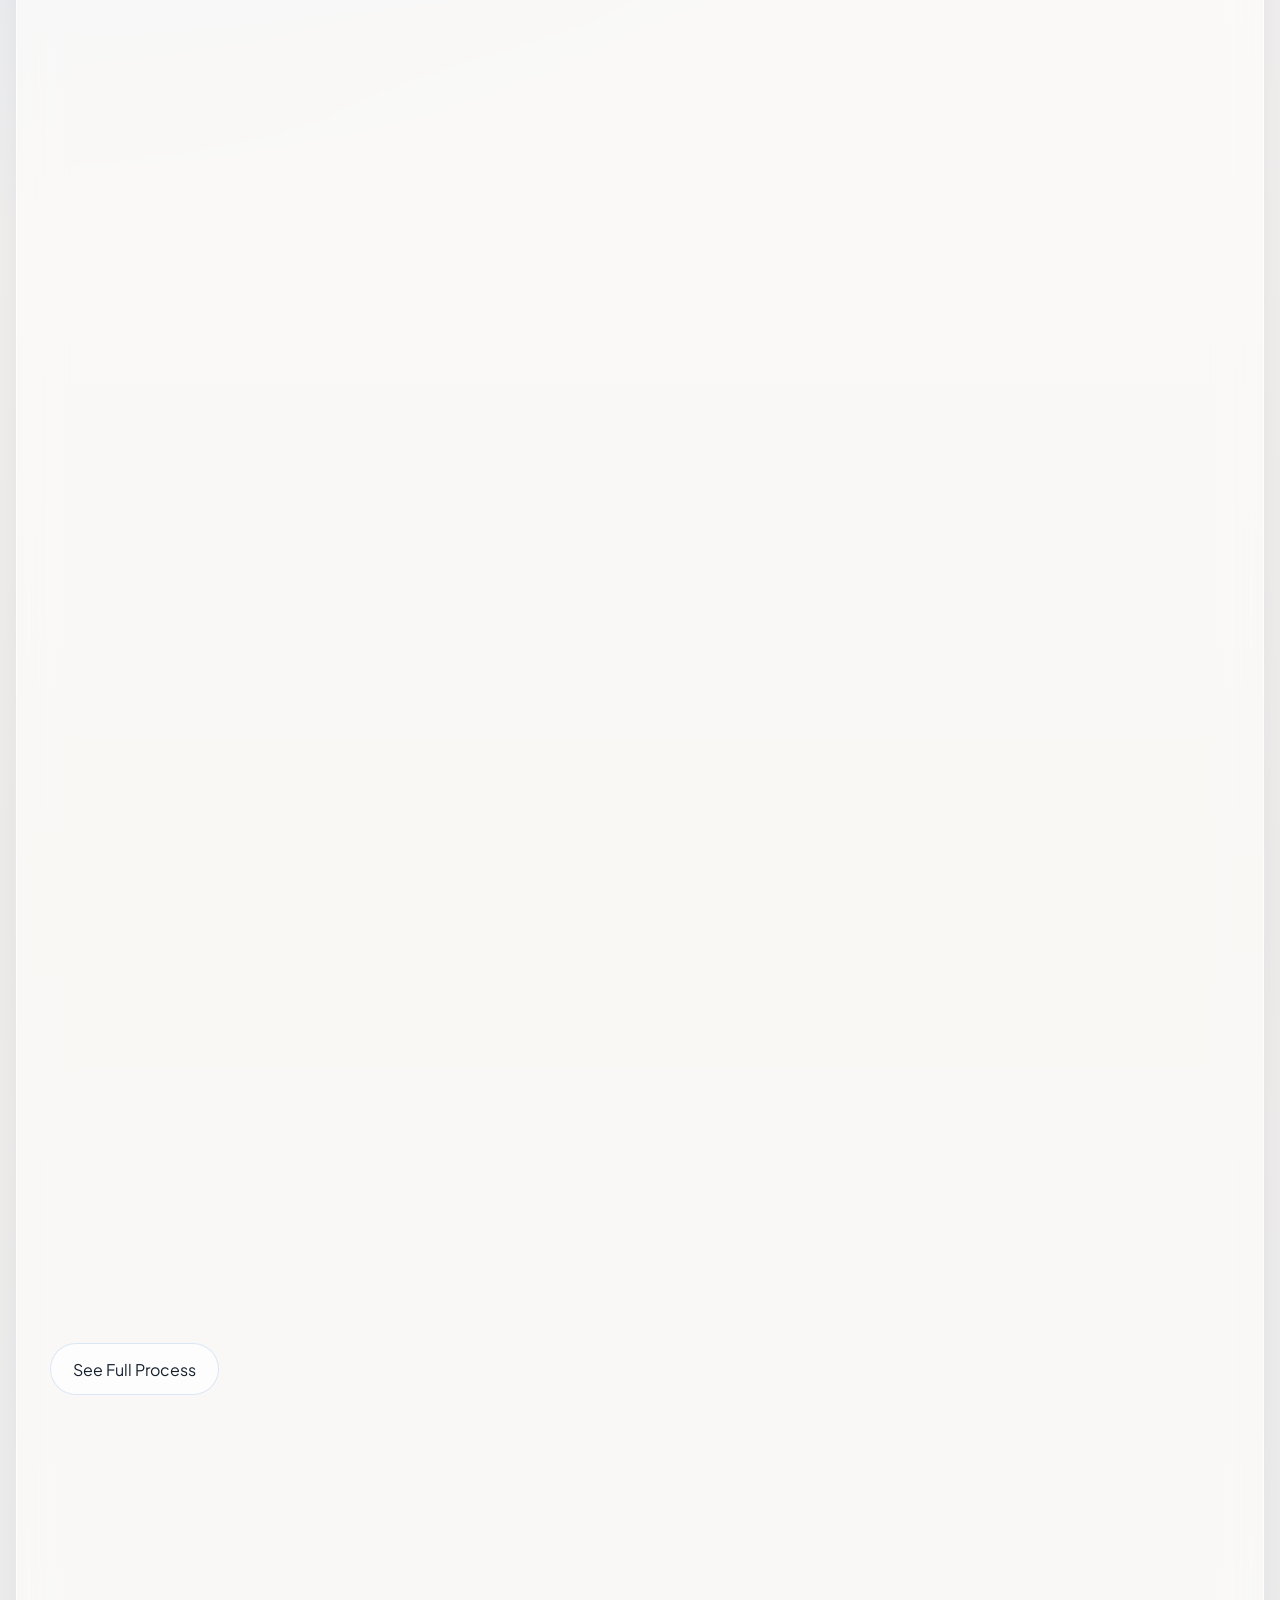
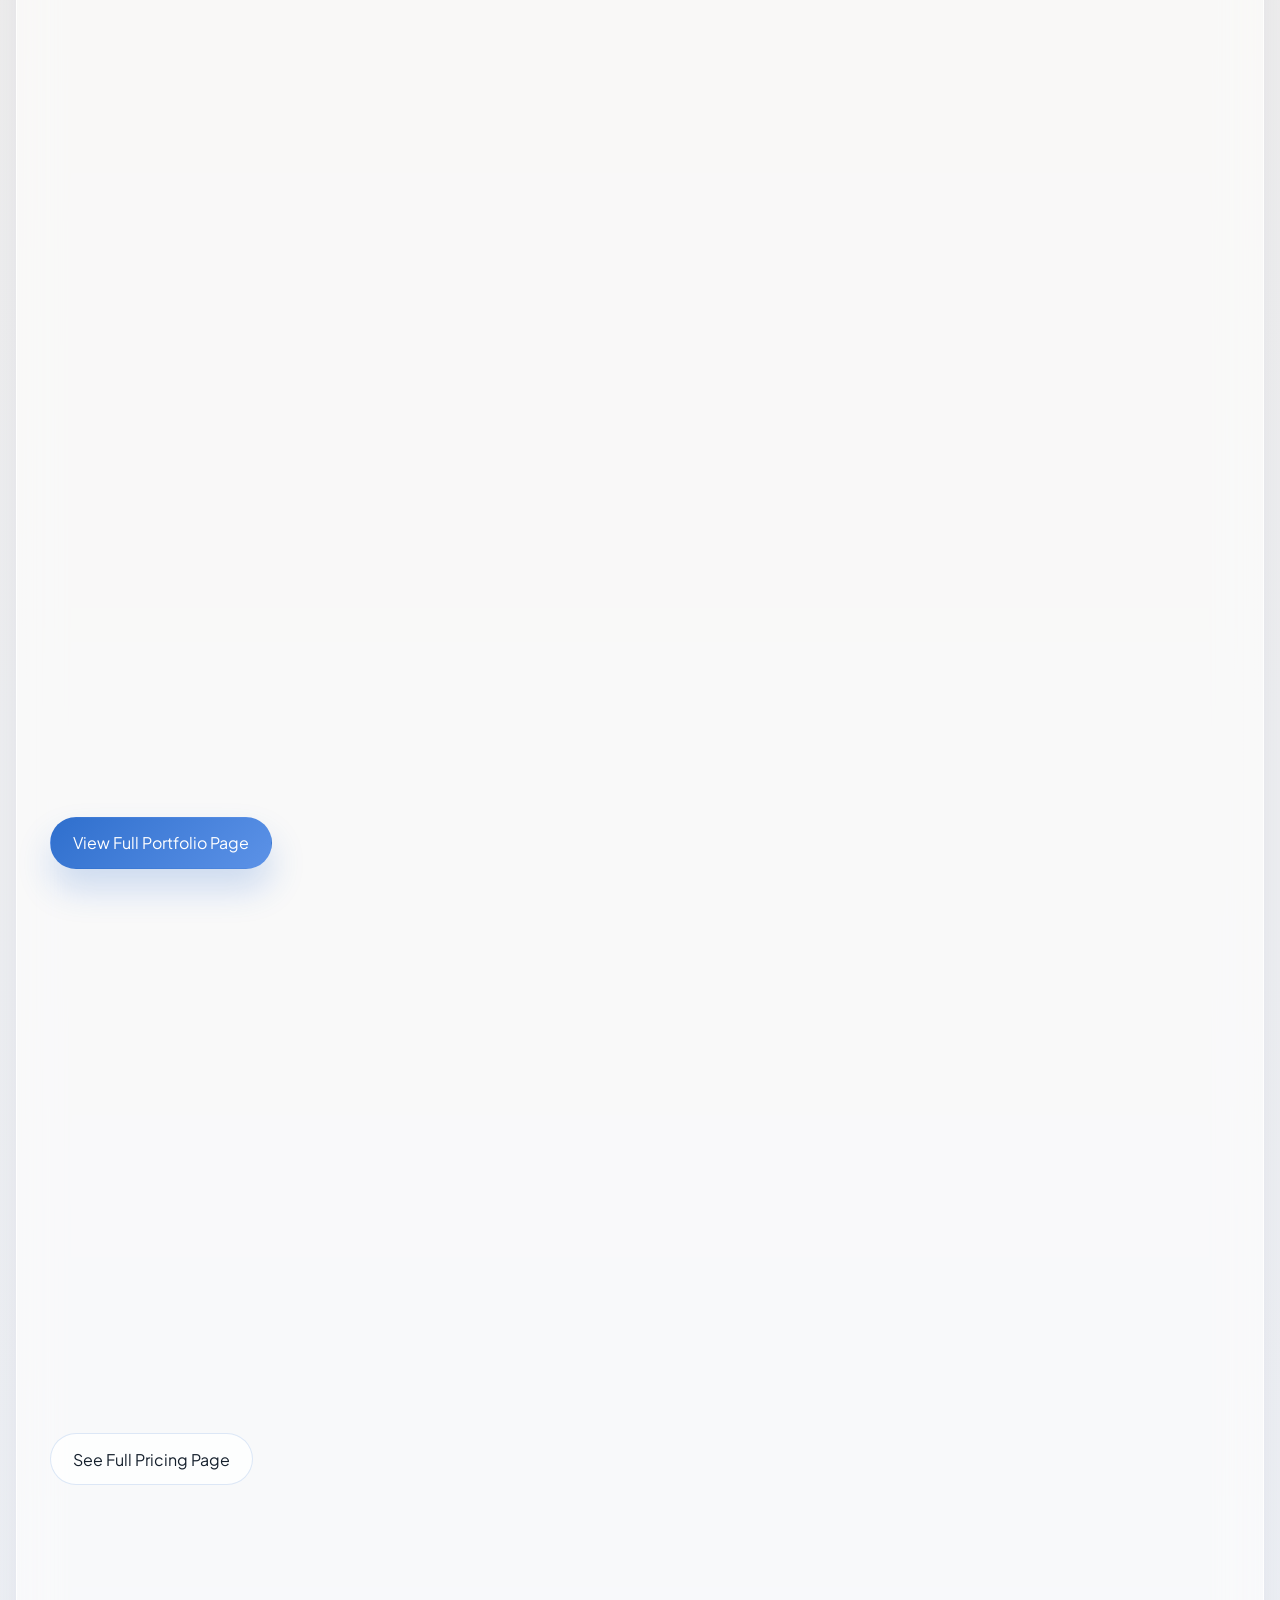
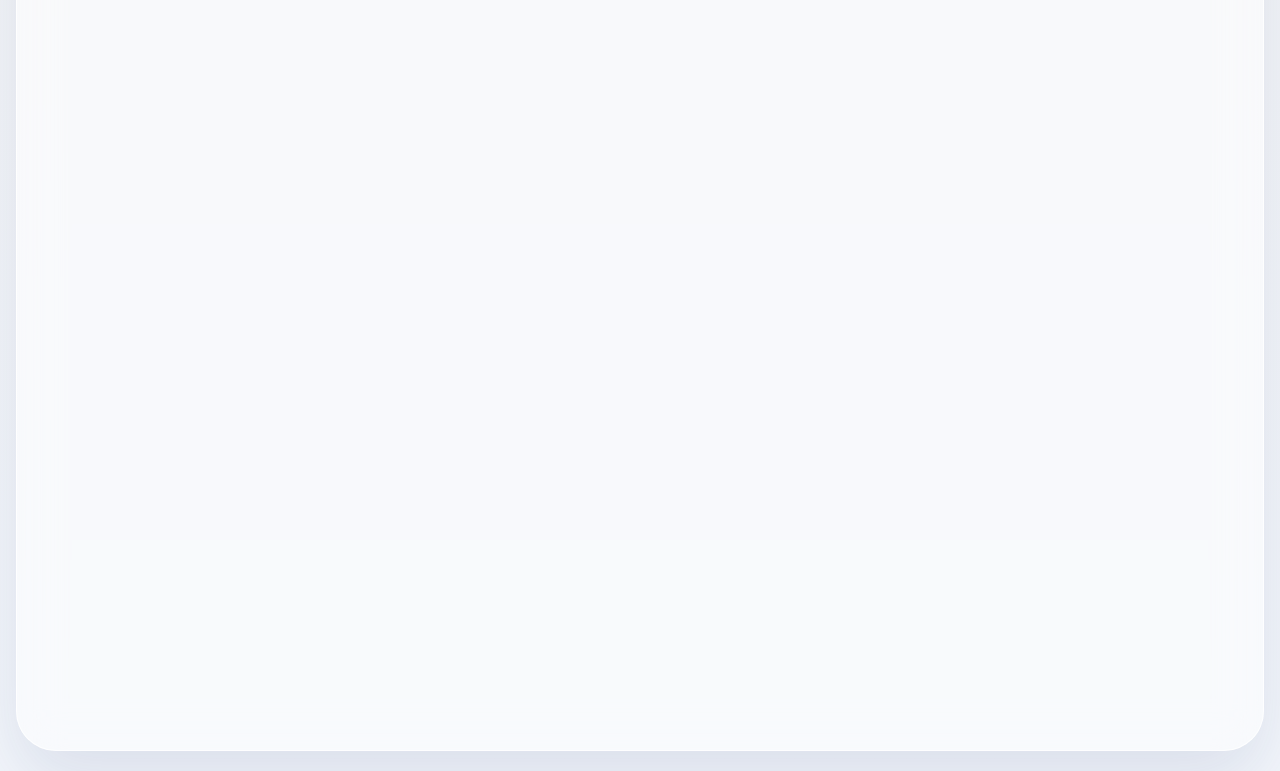
==== commit a50b7529: "Expand Valencia site into multi-page experience" ====
--- a/index.html
+++ b/index.html
@@ -6,7 +6,7 @@
     <title>Valencia AI &amp; Automations</title>
     <meta
       name="description"
-      content="Premium websites, AI chatbots, automations, and modern business systems for companies across Saskatchewan and Canada."
+      content="Premium websites, AI systems, automations, and modern business infrastructure for companies in Saskatchewan and across Canada."
     />
     <link rel="preconnect" href="https://fonts.googleapis.com" />
     <link rel="preconnect" href="https://fonts.gstatic.com" crossorigin />
@@ -20,7 +20,7 @@
   <body>
     <div class="site-shell">
       <header class="site-header">
-        <a class="brand" href="#top" aria-label="Valencia AI & Automations home">
+        <a class="brand" href="./index.html" aria-label="Valencia AI & Automations home">
           <span class="brand-mark" aria-hidden="true">
             <svg viewBox="0 0 88 72" role="img" aria-hidden="true">
               <path d="M8 8h15l21 41L65 8h15L50 64H37L8 8Z"></path>
@@ -39,264 +39,224 @@
           <span class="sr-only">Toggle navigation</span>
         </button>
         <nav class="site-nav" id="site-nav">
-          <a href="#services">Services</a>
-          <a href="#about">About</a>
-          <a href="#process">Process</a>
-          <a href="#use-cases">Use Cases</a>
-          <a href="#pricing">Pricing</a>
-          <a href="#faq">FAQ</a>
-          <a href="#contact" class="nav-cta">Request a Quote</a>
+          <a href="./services.html">Services</a>
+          <a href="./about.html">About</a>
+          <a href="./process.html">Process</a>
+          <a href="./portfolio.html">Portfolio</a>
+          <a href="./pricing.html">Pricing</a>
+          <a href="./faq.html">FAQ</a>
+          <a href="./contact.html" class="nav-cta">Request a Quote</a>
         </nav>
       </header>
 
-      <main id="top">
-        <section class="hero section">
+      <main>
+        <section class="section hero">
           <div class="hero-copy">
             <p class="eyebrow">Saskatchewan-based technology partner</p>
-            <h1>Websites, AI, and business systems designed to make work feel lighter.</h1>
+            <h1>Premium business systems that feel calm, clear, and ready to grow.</h1>
             <p class="hero-text">
-              Valencia AI &amp; Automations helps Canadian businesses modernize how they show up,
-              respond to customers, and run day to day operations with calm, dependable systems.
+              Valencia AI &amp; Automations combines websites, AI chatbots, automation workflows,
+              and modern IT setup into one disciplined service model for businesses across
+              Saskatchewan and Canada.
             </p>
             <div class="hero-actions">
-              <a class="button button-primary" href="#contact">Request a Quote</a>
-              <a class="button button-secondary" href="#services">View Services</a>
+              <a class="button button-primary" href="./contact.html">Request a Quote</a>
+              <a class="button button-secondary" href="./services.html">View Services</a>
             </div>
             <ul class="hero-points" aria-label="Highlights">
-              <li>Premium websites and lead capture systems</li>
-              <li>AI chatbots and internal knowledge assistants</li>
-              <li>Automation, POS, CCTV, networks, and IT support</li>
+              <li>Websites built to convert trust into leads</li>
+              <li>AI and automation that reduce response delays</li>
+              <li>Modern POS, CCTV, Wi-Fi, and business systems support</li>
             </ul>
           </div>
 
           <div class="hero-visual" aria-hidden="true">
             <div class="hero-card brand-panel">
-              <div class="panel-badge">Disciplined Systems</div>
+              <div class="panel-badge">Light Premium Enterprise</div>
               <div class="panel-mark">
                 <svg viewBox="0 0 88 72">
                   <path d="M8 8h15l21 41L65 8h15L50 64H37L8 8Z"></path>
                   <path d="M42 8h15l15 31-7 14L42 8Z"></path>
                 </svg>
               </div>
-              <h2>Built for trust, speed, and operational clarity.</h2>
+              <h2>Built for disciplined execution and approachable delivery.</h2>
               <p>
-                A lighter premium brand language with precise layouts, soft contrast, and a
-                modern service stack for real business clients.
+                The brand direction stays light, polished, and practical so the site feels premium
+                without slipping into dark or over-styled tech aesthetics.
               </p>
               <div class="stat-grid">
                 <article>
-                  <strong>1 partner</strong>
-                  <span>for website, AI, automation, and IT rollout</span>
+                  <strong>Modern stack</strong>
+                  <span>Website, chatbot, automation, and site technology under one roof</span>
                 </article>
                 <article>
-                  <strong>4-step</strong>
-                  <span>delivery process from discovery to support</span>
+                  <strong>Client clarity</strong>
+                  <span>Designed for business owners who want better systems, not more noise</span>
                 </article>
               </div>
             </div>
+
             <div class="hero-card metrics-panel">
               <div class="metric">
-                <span>Response speed</span>
-                <strong>Faster replies with AI-assisted intake</strong>
+                <span>Lead flow</span>
+                <strong>Sharper website structure and cleaner booking paths</strong>
               </div>
               <div class="metric">
                 <span>Operations</span>
-                <strong>Fewer manual tasks with automation workflows</strong>
+                <strong>Fewer repetitive tasks through practical automation</strong>
               </div>
               <div class="metric">
                 <span>Infrastructure</span>
-                <strong>Modern setup for POS, CCTV, Wi-Fi, and office systems</strong>
+                <strong>Reliable support for POS, CCTV, networks, and Wi-Fi</strong>
               </div>
             </div>
           </div>
         </section>
 
         <section class="trust-strip">
-          <p>Serving businesses across Saskatchewan and Canada</p>
+          <p>Trusted positioning for local businesses, offices, retail, clinics, and startups</p>
           <div>
             <span>Web Design</span>
             <span>AI Chatbots</span>
-            <span>Automations</span>
-            <span>POS Modernization</span>
-            <span>CCTV &amp; Networking</span>
-            <span>IT Consulting</span>
-          </div>
-        </section>
-
-        <section class="section two-column" id="about">
-          <div class="section-heading">
-            <p class="eyebrow">Positioning</p>
-            <h2>Technology that saves time, sharpens operations, and makes your business easier to run.</h2>
-          </div>
-          <div class="intro-card">
+            <span>Lead Capture</span>
+            <span>Workflow Automations</span>
+            <span>POS &amp; CCTV</span>
+            <span>IT Consultancy</span>
+          </div>
+        </section>
+
+        <section class="section">
+          <div class="section-heading split-heading">
+            <div>
+              <p class="eyebrow">What Valencia Does</p>
+              <h2>One partner for digital presence, operational improvement, and on-site technology.</h2>
+            </div>
             <p>
-              Valencia AI &amp; Automations is an all-in-one technology and automation partner for
-              businesses that want stronger systems without the confusion. We combine digital
-              presence, AI tools, workflow improvements, and on-site technology support into one
-              clear service model.
-            </p>
+              Valencia AI &amp; Automations helps businesses save time, improve response speed, and
+              modernize their systems with solutions that are easier to understand and easier to use.
+            </p>
+          </div>
+          <div class="feature-grid">
+            <article class="feature-card">
+              <h3>Premium websites</h3>
+              <p>High-trust design, stronger messaging, and cleaner inquiry paths.</p>
+              <a class="text-link" href="./services.html">Explore website services</a>
+            </article>
+            <article class="feature-card">
+              <h3>Business automations</h3>
+              <p>Workflows for booking, lead routing, follow-up, reminders, and internal operations.</p>
+              <a class="text-link" href="./services.html">See automation services</a>
+            </article>
+            <article class="feature-card">
+              <h3>AI assistants</h3>
+              <p>Customer support bots and internal knowledge assistants grounded in your process.</p>
+              <a class="text-link" href="./portfolio.html">View AI use cases</a>
+            </article>
+            <article class="feature-card">
+              <h3>Site and IT setup</h3>
+              <p>POS modernization, CCTV rollout, networking, and practical consulting support.</p>
+              <a class="text-link" href="./about.html">Learn how Valencia works</a>
+            </article>
+          </div>
+        </section>
+
+        <section class="section">
+          <div class="section-heading split-heading">
+            <div>
+              <p class="eyebrow">Process</p>
+              <h2>A simple path from discovery to launch, with support built in.</h2>
+            </div>
             <p>
-              Whether you need a better website, smarter customer response, a cleaner booking flow,
-              or a reliable physical setup for your store or office, we help you move from patchwork
-              tools to a more dependable business foundation.
-            </p>
-          </div>
-        </section>
-
-        <section class="section" id="services">
-          <div class="section-heading split-heading">
-            <div>
-              <p class="eyebrow">Services</p>
-              <h2>Practical solutions for growth, operations, and modern customer experience.</h2>
-            </div>
-            <p>
-              Clear service blocks make it easier for business owners to see what fits now and what
-              can scale later.
-            </p>
-          </div>
-          <div class="service-grid">
-            <article class="card">
-              <h3>Website Design &amp; Development</h3>
-              <p>Custom business websites that look polished, load quickly, and turn interest into leads.</p>
-            </article>
-            <article class="card">
-              <h3>AI Chatbots</h3>
-              <p>Customer-facing chat experiences that answer common questions and qualify inquiries.</p>
-            </article>
-            <article class="card">
-              <h3>Workflow Automations</h3>
-              <p>Automated follow-up, intake, notifications, routing, and task handoffs across your tools.</p>
-            </article>
-            <article class="card">
-              <h3>POS Setup &amp; Modernization</h3>
-              <p>Guidance and rollout support for smoother checkout, inventory flow, and retail operations.</p>
-            </article>
-            <article class="card">
-              <h3>CCTV, Network &amp; Wi-Fi</h3>
-              <p>Reliable setup for cameras, secure connectivity, and better day-to-day site coverage.</p>
-            </article>
-            <article class="card">
-              <h3>IT Consultancy</h3>
-              <p>Practical technology planning, system clean-up, and business process improvement support.</p>
-            </article>
-            <article class="card">
-              <h3>Internal Knowledge Assistants</h3>
-              <p>Internal AI helpers that surface procedures, answers, and team knowledge more quickly.</p>
-            </article>
-            <article class="card">
-              <h3>Lead Capture &amp; Booking Systems</h3>
-              <p>Quote forms, intake funnels, and scheduling flows that reduce friction for new clients.</p>
-            </article>
-          </div>
-        </section>
-
-        <section class="section" id="process">
-          <div class="section-heading">
-            <p class="eyebrow">How We Work</p>
-            <h2>A disciplined process that keeps projects clear, calm, and launch-ready.</h2>
+              Projects stay structured, documented, and realistic so clients always know what is
+              happening next and why it matters.
+            </p>
           </div>
           <div class="process-grid">
             <article class="step-card">
               <span>01</span>
               <h3>Discover</h3>
-              <p>We map your business goals, pain points, systems, and customer flow before we recommend anything.</p>
+              <p>Clarify your goals, customer flow, bottlenecks, and the systems already in place.</p>
             </article>
             <article class="step-card">
               <span>02</span>
               <h3>Design</h3>
-              <p>We shape the site, automation logic, messaging, and service experience around what matters most.</p>
+              <p>Shape the website, content, automation logic, and operating model around the right outcomes.</p>
             </article>
             <article class="step-card">
               <span>03</span>
               <h3>Build</h3>
-              <p>We implement the website, tools, and operational setup with a focus on reliability and usability.</p>
+              <p>Implement carefully with a focus on clear handoff, testing, and day-to-day usability.</p>
             </article>
             <article class="step-card">
               <span>04</span>
-              <h3>Launch &amp; Support</h3>
-              <p>We test, hand over clearly, and stay available for refinement, support, and future improvements.</p>
-            </article>
-          </div>
-        </section>
-
-        <section class="section" id="use-cases">
+              <h3>Launch</h3>
+              <p>Go live with support, refinement, and practical next steps for future improvement.</p>
+            </article>
+          </div>
+          <div class="section-actions">
+            <a class="button button-secondary" href="./process.html">See Full Process</a>
+          </div>
+        </section>
+
+        <section class="section">
           <div class="section-heading split-heading">
             <div>
-              <p class="eyebrow">Use Cases</p>
-              <h2>Examples of where Valencia fits into real businesses.</h2>
+              <p class="eyebrow">Featured Use Cases</p>
+              <h2>More visual examples of how Valencia shows up inside real businesses.</h2>
             </div>
             <p>
-              These scenarios are designed for small businesses, retail, clinics, offices, local
-              service providers, and startups that want stronger systems without enterprise complexity.
-            </p>
-          </div>
-          <div class="use-case-grid">
-            <article class="case-card featured">
-              <h3>Lead Capture Website for a Local Service Business</h3>
-              <p>
-                A cleaner website with stronger positioning, quote intake, and mobile-first calls to
-                action that bring more inquiries into one organized pipeline.
-              </p>
-            </article>
-            <article class="case-card">
-              <h3>AI Chatbot for Customer Inquiries</h3>
-              <p>Handle FAQs, service questions, and first-response support without making clients wait.</p>
-            </article>
-            <article class="case-card">
-              <h3>Appointment Booking Automation</h3>
-              <p>Reduce manual back-and-forth with booking, confirmation, and reminder workflows.</p>
-            </article>
-            <article class="case-card">
-              <h3>Internal Staff Knowledge Assistant</h3>
-              <p>Give staff quicker access to procedures, pricing references, onboarding notes, and answers.</p>
-            </article>
-            <article class="case-card">
-              <h3>POS Modernization</h3>
-              <p>Improve checkout operations and support better visibility across retail workflows.</p>
-            </article>
-            <article class="case-card">
-              <h3>CCTV &amp; Network Setup for Offices or Stores</h3>
-              <p>Combine security, connectivity, and day-to-day reliability into one practical rollout.</p>
-            </article>
-          </div>
-        </section>
-
-        <section class="section benefits-section">
-          <div class="section-heading">
-            <p class="eyebrow">Why Valencia</p>
-            <h2>Modern capability without the heavy, overcomplicated experience.</h2>
-          </div>
-          <div class="benefit-grid">
-            <article class="benefit-card">
-              <h3>Fewer manual tasks</h3>
-              <p>Automations remove repeat work so your team can stay focused on higher-value tasks.</p>
-            </article>
-            <article class="benefit-card">
-              <h3>Faster customer response</h3>
-              <p>Better intake, booking, and chatbot workflows help you reply faster and more consistently.</p>
-            </article>
-            <article class="benefit-card">
-              <h3>Clearer business systems</h3>
-              <p>We connect what matters and reduce the clutter that slows down daily operations.</p>
-            </article>
-            <article class="benefit-card">
-              <h3>Stronger digital presence</h3>
-              <p>A premium website gives your business more credibility from the first click.</p>
-            </article>
-            <article class="benefit-card">
-              <h3>Reliable ongoing support</h3>
-              <p>You get a partner who can continue improving the systems after launch, not just deliver and disappear.</p>
-            </article>
-          </div>
-        </section>
-
-        <section class="section" id="pricing">
+              The portfolio area now has stronger concept cards and outcome framing so it feels
+              closer to a launch-ready consultancy site than a placeholder template.
+            </p>
+          </div>
+          <div class="portfolio-preview-grid">
+            <article class="showcase-card">
+              <div class="mock-browser">
+                <span></span><span></span><span></span>
+              </div>
+              <div class="mock-dashboard">
+                <div class="mock-stat large"></div>
+                <div class="mock-stat"></div>
+                <div class="mock-stat"></div>
+              </div>
+              <h3>Lead Capture Website for a Local Service Brand</h3>
+              <p>Premium presentation, clearer service structure, and stronger quote-request flow.</p>
+            </article>
+            <article class="showcase-card">
+              <div class="mock-chat">
+                <div class="bubble incoming"></div>
+                <div class="bubble outgoing"></div>
+                <div class="bubble incoming short"></div>
+              </div>
+              <h3>AI Chatbot for Customer Questions</h3>
+              <p>Faster responses for inquiries, pricing questions, and basic service qualification.</p>
+            </article>
+            <article class="showcase-card">
+              <div class="mock-flow">
+                <div></div>
+                <div></div>
+                <div></div>
+                <div></div>
+              </div>
+              <h3>Booking and Follow-Up Automation</h3>
+              <p>Cleaner intake, confirmations, reminders, and less manual admin time for staff.</p>
+            </article>
+          </div>
+          <div class="section-actions">
+            <a class="button button-primary" href="./portfolio.html">View Full Portfolio Page</a>
+          </div>
+        </section>
+
+        <section class="section">
           <div class="section-heading split-heading">
             <div>
-              <p class="eyebrow">Starter Packages</p>
-              <h2>Simple starting points that can grow with your business.</h2>
-            </div>
-            <p>Clear package framing helps clients choose a practical first step without decision fatigue.</p>
+              <p class="eyebrow">Packages</p>
+              <h2>Simple packages that give prospects a strong first step.</h2>
+            </div>
+            <p>
+              Pricing stays approachable while still feeling premium, and each package is framed
+              around business outcomes rather than generic deliverables.
+            </p>
           </div>
           <div class="pricing-grid">
             <article class="price-card">
@@ -304,127 +264,49 @@
                 <h3>Website Starter</h3>
                 <p class="price-tag">Starting at $1,500+</p>
               </div>
-              <p>Ideal for businesses that need a premium website, clear messaging, and lead-focused pages.</p>
-              <ul>
-                <li>Responsive multi-section site</li>
-                <li>Lead form and CTA structure</li>
-                <li>Launch-ready polish</li>
-              </ul>
+              <p>Custom website foundation with premium layout, key messaging, and conversion structure.</p>
             </article>
             <article class="price-card featured-price">
               <div>
                 <h3>Automation Starter</h3>
                 <p class="price-tag">Starting at $900+</p>
               </div>
-              <p>Best for reducing manual work with intake, notifications, booking, and admin automations.</p>
-              <ul>
-                <li>Workflow mapping</li>
-                <li>One or more automations</li>
-                <li>Testing and refinement</li>
-              </ul>
+              <p>Workflow cleanup for intake, follow-up, booking, reminders, and internal coordination.</p>
             </article>
             <article class="price-card">
               <div>
                 <h3>Chatbot Starter</h3>
                 <p class="price-tag">Starting at $1,200+</p>
               </div>
-              <p>Perfect for businesses that want faster customer response and better question handling.</p>
-              <ul>
-                <li>FAQ and support setup</li>
-                <li>Brand-aligned responses</li>
-                <li>Website integration</li>
-              </ul>
-            </article>
-            <article class="price-card">
-              <div>
-                <h3>IT / Site Setup Starter</h3>
-                <p class="price-tag">Custom quote</p>
-              </div>
-              <p>For offices and retail spaces needing network, Wi-Fi, POS, CCTV, or operational setup help.</p>
-              <ul>
-                <li>On-site assessment</li>
-                <li>Setup recommendations</li>
-                <li>Implementation support</li>
-              </ul>
-            </article>
-          </div>
-        </section>
-
-        <section class="section faq-section" id="faq">
-          <div class="section-heading">
-            <p class="eyebrow">FAQ</p>
-            <h2>Questions business owners often ask before getting started.</h2>
-          </div>
-          <div class="faq-list">
-            <details>
-              <summary>Do you work with small local businesses?</summary>
-              <p>Yes. Valencia is designed to support small businesses, offices, clinics, stores, and service companies that want stronger systems without a bloated process.</p>
-            </details>
-            <details>
-              <summary>Can you help if we need both a website and automation?</summary>
-              <p>Yes. Many projects combine digital presence, lead capture, booking, and internal workflow improvements into one coordinated rollout.</p>
-            </details>
-            <details>
-              <summary>Do you only work in Saskatchewan?</summary>
-              <p>Valencia is based in Saskatchewan and serves businesses locally as well as across Canada, depending on the service mix.</p>
-            </details>
-            <details>
-              <summary>Can you support physical technology setup too?</summary>
-              <p>Yes. That includes POS support, CCTV installation guidance, networking, Wi-Fi setup, and practical IT consulting.</p>
-            </details>
-            <details>
-              <summary>What if I am not technical?</summary>
-              <p>That is exactly who this is built for. The process stays clear, jargon is kept to a minimum, and recommendations are explained in plain language.</p>
-            </details>
-          </div>
-        </section>
-
-        <section class="section contact-section" id="contact">
-          <div class="contact-panel">
-            <div class="contact-copy">
-              <p class="eyebrow">Contact</p>
-              <h2>Start with a clear conversation about what your business needs next.</h2>
+              <p>Website chatbot setup aligned to your services, tone, and common customer questions.</p>
+            </article>
+          </div>
+          <div class="section-actions">
+            <a class="button button-secondary" href="./pricing.html">See Full Pricing Page</a>
+          </div>
+        </section>
+
+        <section class="section contact-cta-section">
+          <div class="contact-cta-card">
+            <div>
+              <p class="eyebrow">Ready To Start</p>
+              <h2>Move from patchwork tools to a more disciplined business setup.</h2>
               <p>
-                Whether you need a premium website, a smarter workflow, or a more modern business
-                setup, Valencia AI &amp; Automations can help you plan the right first step.
+                Valencia AI &amp; Automations works with businesses across Saskatchewan and Canada
+                that want better systems, clearer operations, and a stronger digital presence.
               </p>
-              <div class="contact-points">
-                <p><strong>Location:</strong> Saskatchewan, Canada</p>
-                <p><strong>Email:</strong> hello@valenciaai.ca</p>
-                <p><strong>Phone:</strong> (306) 555-0198</p>
-              </div>
-            </div>
-            <form class="contact-form">
-              <label>
-                Name
-                <input type="text" name="name" placeholder="Your name" />
-              </label>
-              <label>
-                Business
-                <input type="text" name="business" placeholder="Business name" />
-              </label>
-              <label>
-                Email
-                <input type="email" name="email" placeholder="you@example.com" />
-              </label>
-              <label>
-                What do you need help with?
-                <textarea
-                  name="message"
-                  rows="5"
-                  placeholder="Tell us about your website, automation, chatbot, IT, or systems project."
-                ></textarea>
-              </label>
-              <button class="button button-primary" type="submit">Request a Quote</button>
-              <p class="form-note">This demo form is ready to connect to your preferred email or CRM workflow.</p>
-            </form>
+            </div>
+            <div class="cta-column">
+              <a class="button button-primary" href="./contact.html">Request a Quote</a>
+              <a class="button button-secondary" href="./faq.html">Read the FAQ</a>
+            </div>
           </div>
         </section>
       </main>
 
       <footer class="site-footer">
         <div>
-          <a class="brand footer-brand" href="#top">
+          <a class="brand footer-brand" href="./index.html">
             <span class="brand-mark" aria-hidden="true">
               <svg viewBox="0 0 88 72">
                 <path d="M8 8h15l21 41L65 8h15L50 64H37L8 8Z"></path>
@@ -436,13 +318,13 @@
               <span>AI &amp; Automations</span>
             </span>
           </a>
-          <p>Modern systems for businesses that want calm, capable growth.</p>
+          <p>Premium websites, AI, automation, and business systems for Saskatchewan and Canada.</p>
         </div>
         <div class="footer-links">
-          <a href="#services">Services</a>
-          <a href="#pricing">Pricing</a>
-          <a href="#faq">FAQ</a>
-          <a href="#contact">Contact</a>
+          <a href="./services.html">Services</a>
+          <a href="./portfolio.html">Portfolio</a>
+          <a href="./pricing.html">Pricing</a>
+          <a href="./contact.html">Contact</a>
         </div>
       </footer>
     </div>
--- a/styles.css
+++ b/styles.css
@@ -1,8 +1,9 @@
 :root {
   --bg: #f5f2ee;
-  --surface: rgba(255, 255, 255, 0.78);
+  --surface: rgba(255, 255, 255, 0.8);
   --surface-strong: #ffffff;
-  --surface-muted: #eef4fb;
+  --surface-alt: #eef4fb;
+  --surface-blue: #e7f0ff;
   --text: #15202d;
   --text-soft: #5a6b7f;
   --line: rgba(79, 114, 160, 0.16);
@@ -10,6 +11,7 @@
   --blue-soft: #8bb7ff;
   --blue-deep: #1f4d92;
   --shadow: 0 30px 70px rgba(38, 69, 120, 0.12);
+  --radius-xl: 40px;
   --radius-lg: 32px;
   --radius-md: 22px;
   --radius-sm: 16px;
@@ -30,7 +32,7 @@
   color: var(--text);
   background:
     radial-gradient(circle at top left, rgba(139, 183, 255, 0.36), transparent 32%),
-    radial-gradient(circle at top right, rgba(255, 255, 255, 0.85), transparent 28%),
+    radial-gradient(circle at top right, rgba(255, 255, 255, 0.9), transparent 28%),
     linear-gradient(180deg, #fbfaf8 0%, #f5f2ee 45%, #f3f6fb 100%);
 }
 
@@ -66,7 +68,7 @@
   width: min(calc(100% - 32px), 1320px);
   margin: 20px auto;
   border: 1px solid rgba(255, 255, 255, 0.75);
-  border-radius: 40px;
+  border-radius: var(--radius-xl);
   background: rgba(255, 255, 255, 0.44);
   backdrop-filter: blur(22px);
   box-shadow: var(--shadow);
@@ -92,7 +94,7 @@
   padding: 14px 18px;
   border: 1px solid rgba(255, 255, 255, 0.75);
   border-radius: 24px;
-  background: rgba(255, 255, 255, 0.82);
+  background: rgba(255, 255, 255, 0.84);
   backdrop-filter: blur(18px);
 }
 
@@ -111,11 +113,13 @@
   box-shadow: inset 0 1px 0 rgba(255, 255, 255, 0.8);
 }
 
-.brand-mark path:first-child {
+.brand-mark path:first-child,
+.panel-mark path:first-child {
   fill: var(--blue-soft);
 }
 
-.brand-mark path:last-child {
+.brand-mark path:last-child,
+.panel-mark path:last-child {
   fill: var(--blue-deep);
 }
 
@@ -148,7 +152,8 @@
 }
 
 .site-nav a:hover,
-.site-nav a:focus-visible {
+.site-nav a:focus-visible,
+.site-nav a[aria-current="page"] {
   color: var(--text);
 }
 
@@ -156,7 +161,7 @@
   padding: 12px 18px;
   border-radius: 999px;
   background: linear-gradient(135deg, var(--blue), #4f88e0);
-  color: white;
+  color: white !important;
   box-shadow: 0 16px 30px rgba(47, 111, 205, 0.22);
 }
 
@@ -180,12 +185,20 @@
   padding: 88px 0;
 }
 
-.hero {
-  display: grid;
-  grid-template-columns: 1.02fr 0.98fr;
+.hero,
+.page-hero {
+  display: grid;
+  grid-template-columns: 1.04fr 0.96fr;
   gap: 34px;
   align-items: center;
+}
+
+.hero {
   padding-top: 72px;
+}
+
+.page-hero {
+  padding-top: 54px;
 }
 
 .eyebrow {
@@ -198,42 +211,56 @@
 }
 
 .hero h1,
+.page-hero h1,
 .section-heading h2,
 .hero-card h2,
-.contact-copy h2 {
+.contact-copy h2,
+.contact-cta-card h2 {
   margin: 0;
   font-family: "Manrope", sans-serif;
   line-height: 1.02;
-}
-
-.hero h1 {
-  font-size: clamp(3rem, 7vw, 5.4rem);
+  letter-spacing: -0.05em;
+}
+
+.hero h1,
+.page-hero h1 {
+  font-size: clamp(3rem, 7vw, 5.3rem);
   max-width: 10.5ch;
-  letter-spacing: -0.05em;
 }
 
 .hero-text,
+.page-copy,
 .intro-card p,
 .split-heading p,
 .card p,
+.feature-card p,
 .step-card p,
 .case-card p,
 .benefit-card p,
 .price-card p,
 .faq-list p,
 .contact-copy p,
-.form-note {
+.form-note,
+.showcase-card p,
+.info-card p,
+.timeline-card p,
+.outcome-card p,
+.audience-list p,
+.contact-cta-card p,
+.list-card p {
   color: var(--text-soft);
   line-height: 1.72;
 }
 
-.hero-text {
+.hero-text,
+.page-copy {
   font-size: 1.06rem;
-  max-width: 57ch;
+  max-width: 60ch;
   margin: 22px 0 28px;
 }
 
-.hero-actions {
+.hero-actions,
+.section-actions {
   display: flex;
   gap: 14px;
   flex-wrap: wrap;
@@ -266,6 +293,13 @@
   background: rgba(255, 255, 255, 0.72);
 }
 
+.text-link {
+  display: inline-flex;
+  margin-top: 14px;
+  color: var(--blue-deep);
+  font-weight: 700;
+}
+
 .hero-points {
   display: grid;
   gap: 10px;
@@ -280,7 +314,8 @@
   padding-left: 24px;
 }
 
-.hero-points li::before {
+.hero-points li::before,
+.list-checks li::before {
   content: "";
   position: absolute;
   top: 11px;
@@ -291,8 +326,8 @@
   background: linear-gradient(180deg, var(--blue-soft), var(--blue));
 }
 
-.hero-visual {
-  position: relative;
+.hero-visual,
+.page-visual {
   display: grid;
   gap: 20px;
 }
@@ -300,20 +335,35 @@
 .hero-card,
 .intro-card,
 .card,
+.feature-card,
 .step-card,
 .case-card,
 .benefit-card,
 .price-card,
 .contact-panel,
-.faq-list details {
+.faq-list details,
+.showcase-card,
+.info-card,
+.timeline-card,
+.outcome-card,
+.contact-cta-card,
+.list-card {
   border: 1px solid rgba(255, 255, 255, 0.78);
   border-radius: var(--radius-lg);
   background: var(--surface);
   box-shadow: var(--shadow);
 }
 
-.hero-card {
-  padding: 30px;
+.hero-card,
+.feature-card,
+.step-card,
+.showcase-card,
+.outcome-card,
+.timeline-card,
+.info-card,
+.list-card,
+.card {
+  padding: 28px;
 }
 
 .brand-panel {
@@ -321,7 +371,8 @@
   overflow: hidden;
 }
 
-.brand-panel::after {
+.brand-panel::after,
+.visual-panel::after {
   content: "";
   position: absolute;
   inset: auto -10% -30% auto;
@@ -348,48 +399,52 @@
   margin: 26px 0 22px;
 }
 
-.panel-mark path:first-child {
-  fill: var(--blue-soft);
-}
-
-.panel-mark path:last-child {
-  fill: var(--blue-deep);
-}
-
 .hero-card h2 {
   font-size: clamp(1.85rem, 4vw, 2.7rem);
-  max-width: 12ch;
+  max-width: 13ch;
   letter-spacing: -0.04em;
 }
 
-.brand-panel p {
-  max-width: 50ch;
+.stat-grid,
+.quick-facts,
+.mini-metrics {
+  display: grid;
+  gap: 16px;
 }
 
 .stat-grid {
-  display: grid;
   grid-template-columns: repeat(2, minmax(0, 1fr));
-  gap: 16px;
   margin-top: 26px;
 }
 
+.quick-facts,
+.mini-metrics {
+  grid-template-columns: repeat(2, minmax(0, 1fr));
+}
+
 .stat-grid article,
-.metric {
+.metric,
+.fact-chip,
+.mini-metrics article {
   padding: 18px;
   border-radius: 22px;
   background: rgba(255, 255, 255, 0.76);
   border: 1px solid rgba(47, 111, 205, 0.08);
 }
 
+.metric strong,
 .stat-grid strong,
-.metric strong {
+.mini-metrics strong,
+.fact-chip strong {
   display: block;
   font-family: "Manrope", sans-serif;
   font-size: 1.14rem;
 }
 
+.metric span,
 .stat-grid span,
-.metric span {
+.mini-metrics span,
+.fact-chip span {
   display: block;
   margin-top: 6px;
   color: var(--text-soft);
@@ -426,13 +481,6 @@
   background: rgba(255, 255, 255, 0.66);
 }
 
-.two-column {
-  display: grid;
-  grid-template-columns: 0.9fr 1.1fr;
-  gap: 26px;
-  align-items: start;
-}
-
 .section-heading {
   display: grid;
   gap: 14px;
@@ -440,10 +488,10 @@
 }
 
 .section-heading h2,
-.contact-copy h2 {
-  font-size: clamp(2.2rem, 5vw, 3.5rem);
-  letter-spacing: -0.05em;
-  max-width: 13ch;
+.contact-copy h2,
+.contact-cta-card h2 {
+  font-size: clamp(2.2rem, 5vw, 3.4rem);
+  max-width: 14ch;
 }
 
 .split-heading {
@@ -451,20 +499,23 @@
   align-items: end;
 }
 
-.intro-card {
-  padding: 30px;
-}
-
-.service-grid,
+.feature-grid,
 .process-grid,
-.use-case-grid,
+.pricing-grid,
+.portfolio-preview-grid,
+.portfolio-grid,
+.case-study-grid,
+.info-grid,
+.timeline-grid,
 .benefit-grid,
-.pricing-grid {
+.service-columns,
+.audience-grid,
+.support-grid {
   display: grid;
   gap: 18px;
 }
 
-.service-grid {
+.feature-grid {
   grid-template-columns: repeat(4, minmax(0, 1fr));
 }
 
@@ -472,28 +523,38 @@
   grid-template-columns: repeat(4, minmax(0, 1fr));
 }
 
-.use-case-grid,
-.pricing-grid {
+.pricing-grid,
+.portfolio-preview-grid {
+  grid-template-columns: repeat(3, minmax(0, 1fr));
+}
+
+.portfolio-grid,
+.case-study-grid,
+.timeline-grid,
+.service-columns,
+.audience-grid,
+.support-grid {
   grid-template-columns: repeat(2, minmax(0, 1fr));
 }
 
 .benefit-grid {
-  grid-template-columns: repeat(5, minmax(0, 1fr));
-}
-
-.card,
-.step-card,
-.case-card,
-.benefit-card,
-.price-card {
-  padding: 28px;
-}
-
-.card h3,
+  grid-template-columns: repeat(3, minmax(0, 1fr));
+}
+
+.info-grid {
+  grid-template-columns: repeat(3, minmax(0, 1fr));
+}
+
+.feature-card h3,
 .step-card h3,
-.case-card h3,
-.benefit-card h3,
-.price-card h3 {
+.price-card h3,
+.showcase-card h3,
+.outcome-card h3,
+.timeline-card h3,
+.info-card h3,
+.list-card h3,
+.service-list h3,
+.audience-list h3 {
   margin: 0 0 10px;
   font-family: "Manrope", sans-serif;
   font-size: 1.22rem;
@@ -511,26 +572,6 @@
   background: linear-gradient(180deg, rgba(139, 183, 255, 0.3), rgba(47, 111, 205, 0.14));
   color: var(--blue-deep);
   font-weight: 800;
-}
-
-.featured {
-  background: linear-gradient(180deg, rgba(238, 244, 251, 0.92), rgba(255, 255, 255, 0.84));
-}
-
-.benefits-section {
-  padding-bottom: 20px;
-}
-
-.benefit-card {
-  min-height: 100%;
-}
-
-.price-card ul {
-  display: grid;
-  gap: 8px;
-  margin: 20px 0 0;
-  padding-left: 18px;
-  color: var(--text-soft);
 }
 
 .featured-price {
@@ -559,6 +600,19 @@
   font-weight: 700;
 }
 
+.price-card ul,
+.list-checks,
+.service-list ul,
+.timeline-list,
+.faq-links,
+.outcome-list {
+  display: grid;
+  gap: 8px;
+  margin: 18px 0 0;
+  padding-left: 18px;
+  color: var(--text-soft);
+}
+
 .faq-list {
   display: grid;
   gap: 14px;
@@ -586,7 +640,7 @@
 
 .contact-panel {
   display: grid;
-  grid-template-columns: 0.9fr 1.1fr;
+  grid-template-columns: 0.92fr 1.08fr;
   gap: 28px;
   padding: 34px;
 }
@@ -627,6 +681,185 @@
   border-color: rgba(47, 111, 205, 0.28);
 }
 
+.contact-cta-card {
+  display: grid;
+  grid-template-columns: 1.2fr 0.8fr;
+  gap: 24px;
+  padding: 34px;
+}
+
+.cta-column {
+  display: grid;
+  gap: 14px;
+  align-content: center;
+}
+
+.visual-panel,
+.showcase-card {
+  position: relative;
+  overflow: hidden;
+}
+
+.showcase-card {
+  min-height: 100%;
+}
+
+.mock-browser {
+  display: inline-flex;
+  gap: 6px;
+  margin-bottom: 18px;
+}
+
+.mock-browser span {
+  width: 10px;
+  height: 10px;
+  border-radius: 50%;
+  background: rgba(47, 111, 205, 0.22);
+}
+
+.mock-dashboard {
+  display: grid;
+  gap: 12px;
+  margin-bottom: 18px;
+}
+
+.mock-stat {
+  height: 54px;
+  border-radius: 18px;
+  background: linear-gradient(90deg, rgba(139, 183, 255, 0.42), rgba(47, 111, 205, 0.12));
+}
+
+.mock-stat.large {
+  height: 88px;
+}
+
+.mock-chat {
+  display: grid;
+  gap: 10px;
+  margin-bottom: 18px;
+}
+
+.bubble {
+  height: 36px;
+  border-radius: 18px;
+  width: 78%;
+  background: rgba(47, 111, 205, 0.14);
+}
+
+.bubble.outgoing {
+  justify-self: end;
+  background: rgba(47, 111, 205, 0.24);
+}
+
+.bubble.short {
+  width: 54%;
+}
+
+.mock-flow {
+  display: grid;
+  grid-template-columns: repeat(4, 1fr);
+  gap: 12px;
+  margin-bottom: 18px;
+}
+
+.mock-flow div {
+  height: 72px;
+  border-radius: 18px;
+  background: linear-gradient(180deg, rgba(139, 183, 255, 0.35), rgba(47, 111, 205, 0.1));
+}
+
+.visual-stack {
+  display: grid;
+  gap: 16px;
+}
+
+.visual-panel {
+  padding: 28px;
+  min-height: 220px;
+  border: 1px solid rgba(255, 255, 255, 0.78);
+  border-radius: var(--radius-lg);
+  background: linear-gradient(180deg, rgba(241, 247, 255, 0.96), rgba(255, 255, 255, 0.88));
+  box-shadow: var(--shadow);
+}
+
+.visual-panel h3 {
+  margin: 0 0 10px;
+  font-family: "Manrope", sans-serif;
+  font-size: 1.45rem;
+}
+
+.visual-grid {
+  display: grid;
+  grid-template-columns: repeat(2, minmax(0, 1fr));
+  gap: 12px;
+  margin-top: 18px;
+}
+
+.visual-grid div {
+  min-height: 70px;
+  border-radius: 18px;
+  background: rgba(255, 255, 255, 0.72);
+  border: 1px solid rgba(47, 111, 205, 0.08);
+}
+
+.timeline-card,
+.info-card,
+.outcome-card,
+.list-card,
+.service-list,
+.audience-list {
+  padding: 28px;
+}
+
+.service-list,
+.audience-list {
+  border: 1px solid rgba(255, 255, 255, 0.78);
+  border-radius: var(--radius-lg);
+  background: var(--surface);
+  box-shadow: var(--shadow);
+}
+
+.service-list ul,
+.list-checks,
+.timeline-list,
+.faq-links,
+.outcome-list {
+  list-style: none;
+  padding-left: 0;
+}
+
+.list-checks li,
+.timeline-list li,
+.faq-links li,
+.outcome-list li {
+  position: relative;
+  padding-left: 24px;
+}
+
+.breadcrumb {
+  display: inline-flex;
+  gap: 8px;
+  align-items: center;
+  margin-bottom: 16px;
+  color: var(--text-soft);
+  font-size: 0.92rem;
+}
+
+.page-anchor-row {
+  display: flex;
+  flex-wrap: wrap;
+  gap: 12px;
+  margin-top: 12px;
+}
+
+.page-anchor-row a {
+  padding: 10px 14px;
+  border-radius: 999px;
+  border: 1px solid var(--line);
+  background: rgba(255, 255, 255, 0.7);
+  color: var(--text-soft);
+}
+
 .site-footer {
   display: flex;
   justify-content: space-between;
@@ -648,15 +881,24 @@
 
 .is-ready .hero-copy,
 .is-ready .hero-visual,
+.is-ready .page-copy-block,
+.is-ready .page-visual,
 .is-ready .section-heading,
-.is-ready .intro-card,
-.is-ready .service-grid,
+.is-ready .feature-grid,
 .is-ready .process-grid,
-.is-ready .use-case-grid,
+.is-ready .pricing-grid,
+.is-ready .portfolio-preview-grid,
+.is-ready .portfolio-grid,
+.is-ready .case-study-grid,
+.is-ready .info-grid,
+.is-ready .timeline-grid,
 .is-ready .benefit-grid,
-.is-ready .pricing-grid,
+.is-ready .contact-panel,
+.is-ready .contact-cta-card,
 .is-ready .faq-list,
-.is-ready .contact-panel,
+.is-ready .service-columns,
+.is-ready .audience-grid,
+.is-ready .support-grid,
 .is-ready .site-footer {
   opacity: 0;
   transform: translateY(24px);
@@ -670,22 +912,26 @@
 
 @media (max-width: 1120px) {
   .hero,
-  .two-column,
+  .page-hero,
+  .split-heading,
   .contact-panel,
-  .split-heading,
-  .service-grid,
+  .contact-cta-card,
+  .feature-grid,
   .process-grid,
-  .benefit-grid {
+  .pricing-grid,
+  .portfolio-preview-grid,
+  .benefit-grid,
+  .info-grid,
+  .service-columns,
+  .audience-grid,
+  .support-grid {
     grid-template-columns: repeat(2, minmax(0, 1fr));
   }
 
-  .use-case-grid,
-  .pricing-grid {
+  .portfolio-grid,
+  .case-study-grid,
+  .timeline-grid {
     grid-template-columns: 1fr;
-  }
-
-  .benefit-grid {
-    grid-template-columns: repeat(2, minmax(0, 1fr));
   }
 }
 
@@ -726,12 +972,22 @@
   }
 
   .hero,
-  .two-column,
+  .page-hero,
   .split-heading,
-  .service-grid,
+  .contact-panel,
+  .contact-cta-card,
+  .feature-grid,
   .process-grid,
+  .pricing-grid,
+  .portfolio-preview-grid,
+  .portfolio-grid,
+  .case-study-grid,
+  .info-grid,
+  .timeline-grid,
   .benefit-grid,
-  .contact-panel {
+  .service-columns,
+  .audience-grid,
+  .support-grid {
     grid-template-columns: 1fr;
   }
 
@@ -739,11 +995,15 @@
     padding-top: 42px;
   }
 
-  .hero h1 {
+  .hero h1,
+  .page-hero h1 {
     max-width: 12ch;
   }
 
-  .stat-grid {
+  .stat-grid,
+  .quick-facts,
+  .mini-metrics,
+  .visual-grid {
     grid-template-columns: 1fr;
   }
 
@@ -760,15 +1020,24 @@
   .button,
   .is-ready .hero-copy,
   .is-ready .hero-visual,
+  .is-ready .page-copy-block,
+  .is-ready .page-visual,
   .is-ready .section-heading,
-  .is-ready .intro-card,
-  .is-ready .service-grid,
+  .is-ready .feature-grid,
   .is-ready .process-grid,
-  .is-ready .use-case-grid,
+  .is-ready .pricing-grid,
+  .is-ready .portfolio-preview-grid,
+  .is-ready .portfolio-grid,
+  .is-ready .case-study-grid,
+  .is-ready .info-grid,
+  .is-ready .timeline-grid,
   .is-ready .benefit-grid,
-  .is-ready .pricing-grid,
+  .is-ready .contact-panel,
+  .is-ready .contact-cta-card,
   .is-ready .faq-list,
-  .is-ready .contact-panel,
+  .is-ready .service-columns,
+  .is-ready .audience-grid,
+  .is-ready .support-grid,
   .is-ready .site-footer {
     transition: none;
   }
